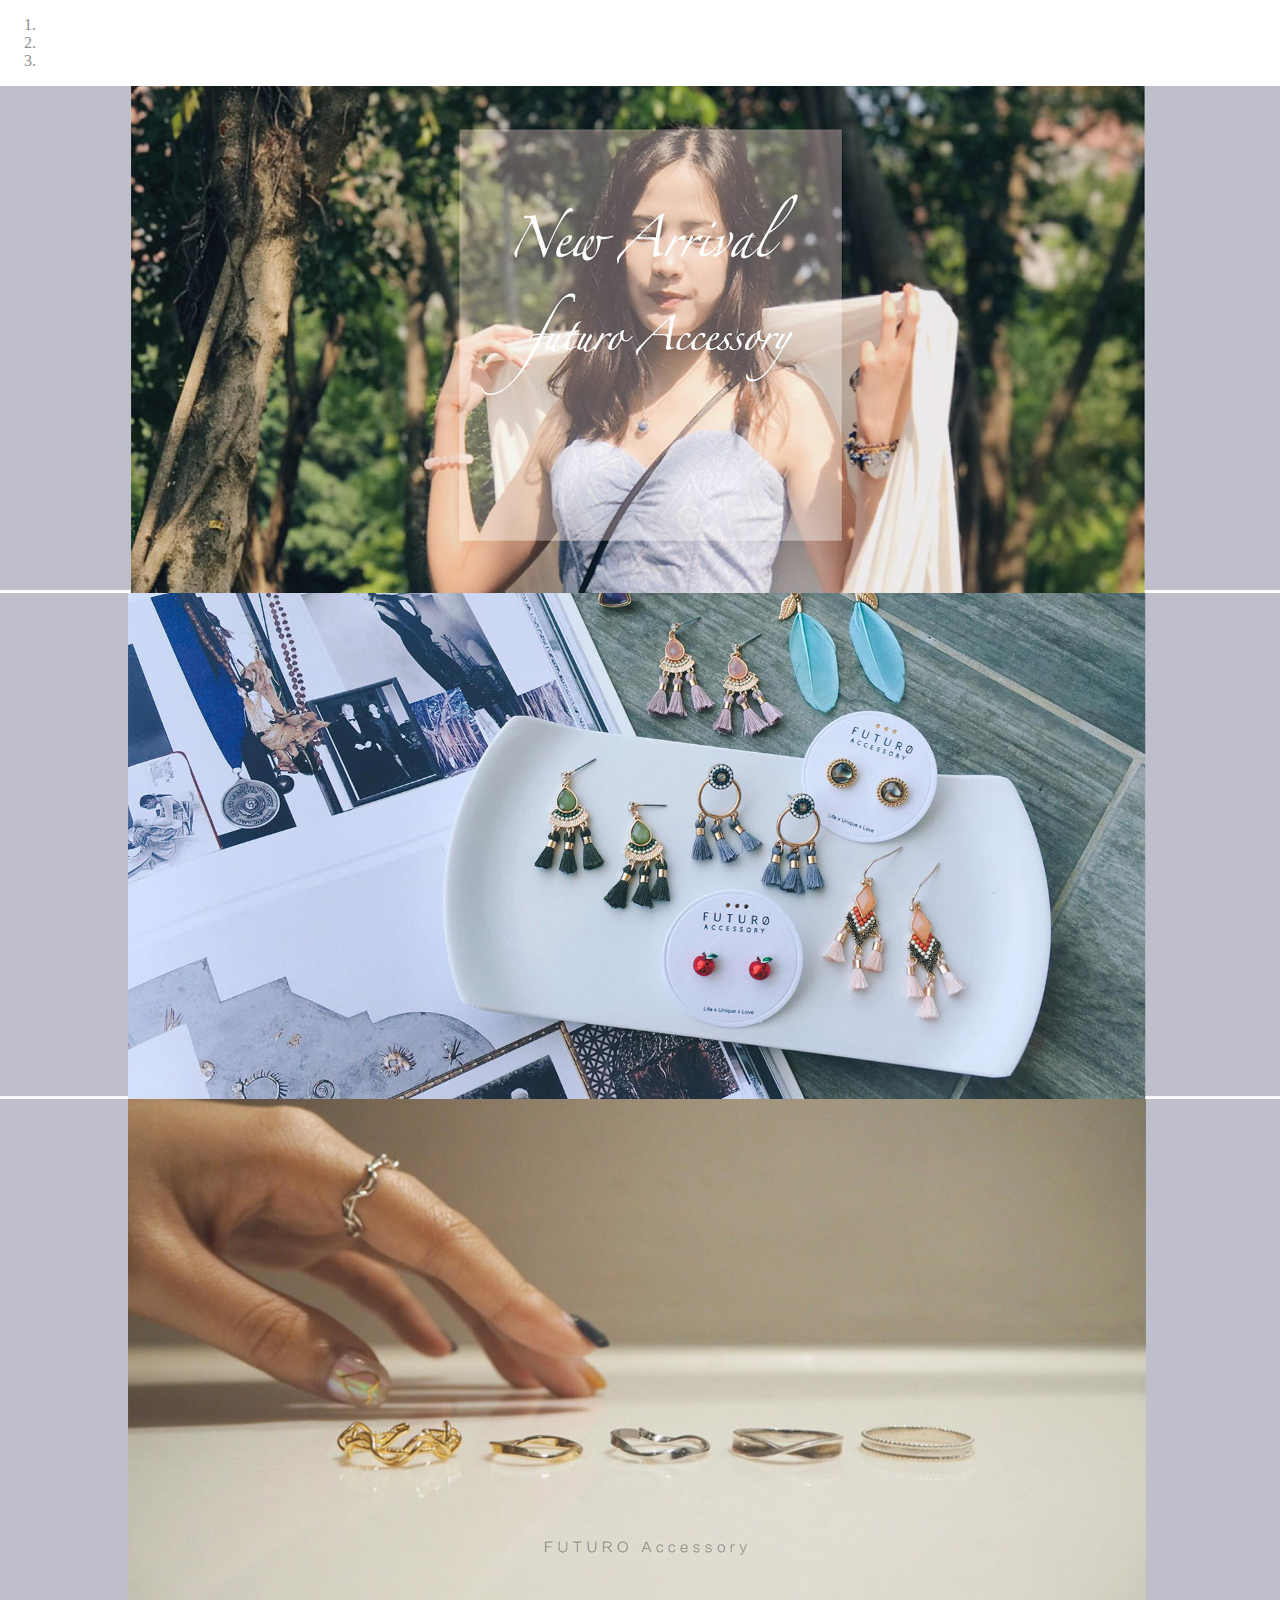
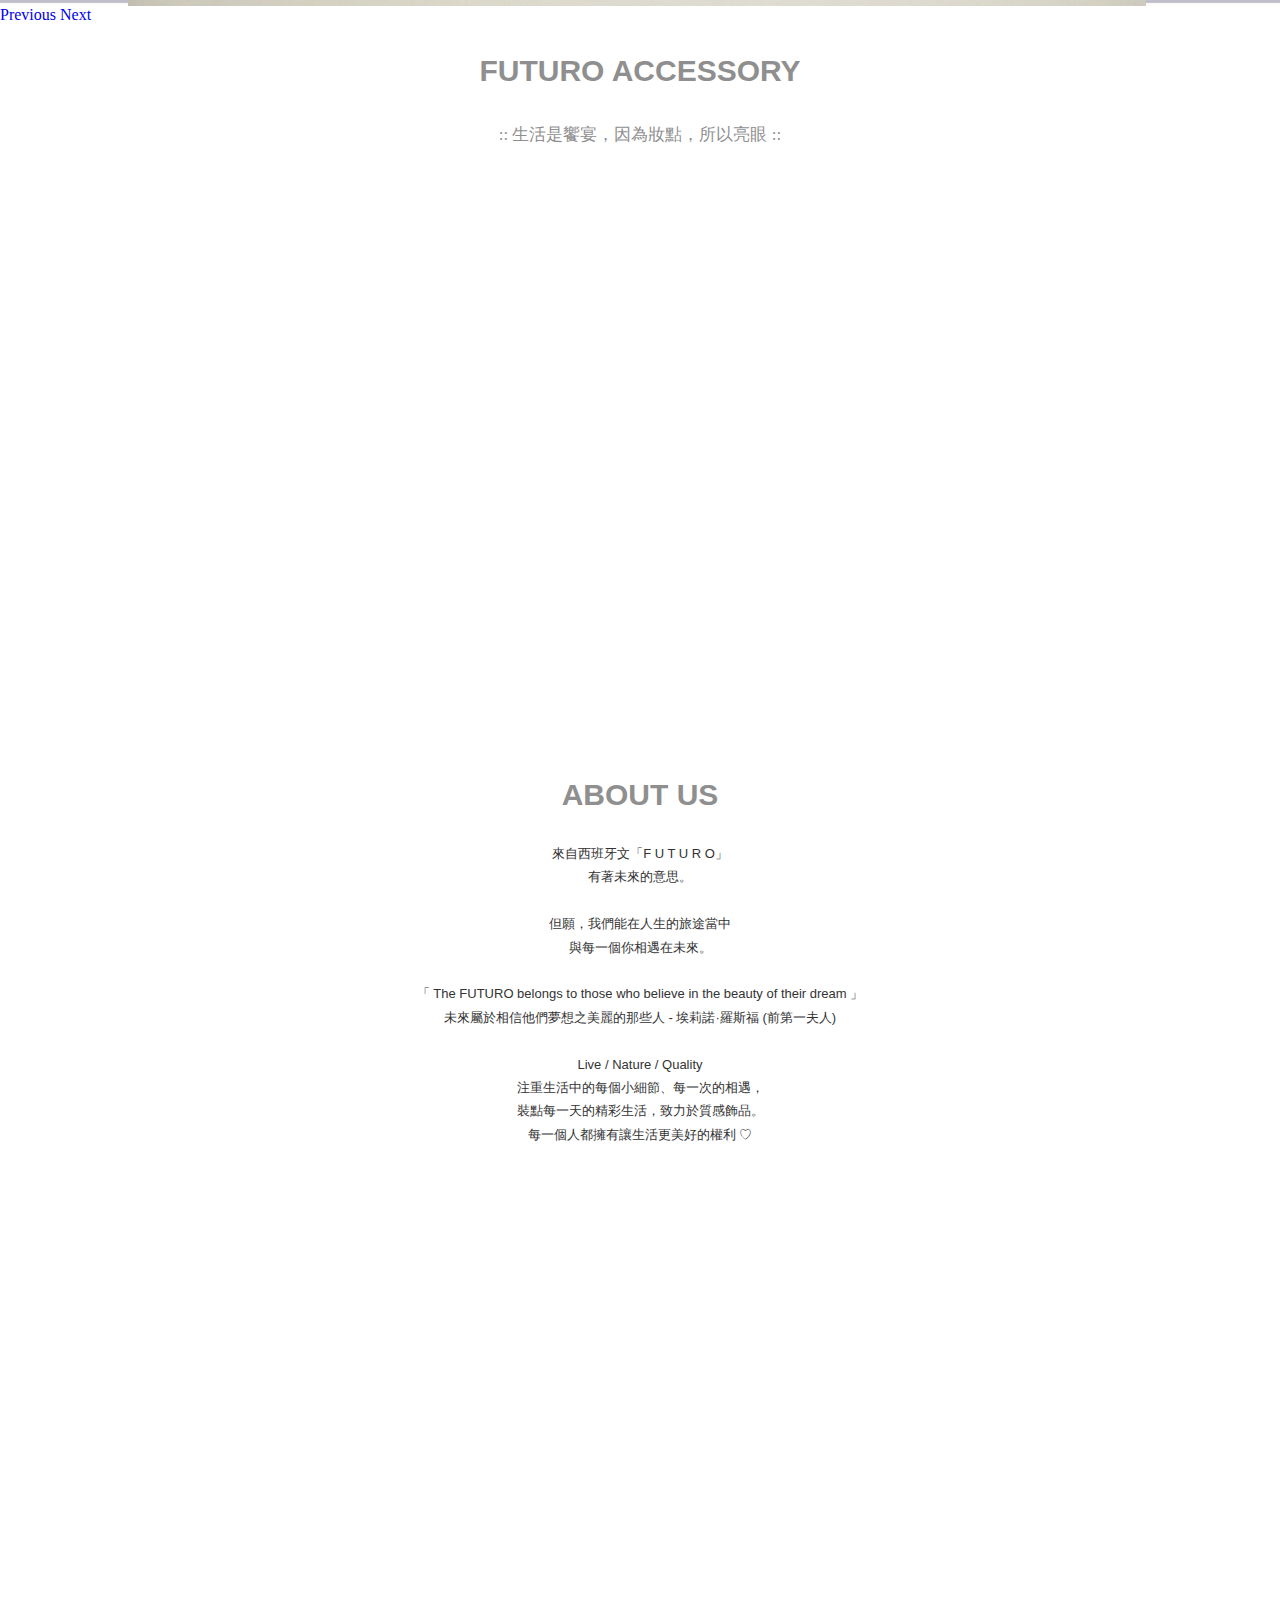
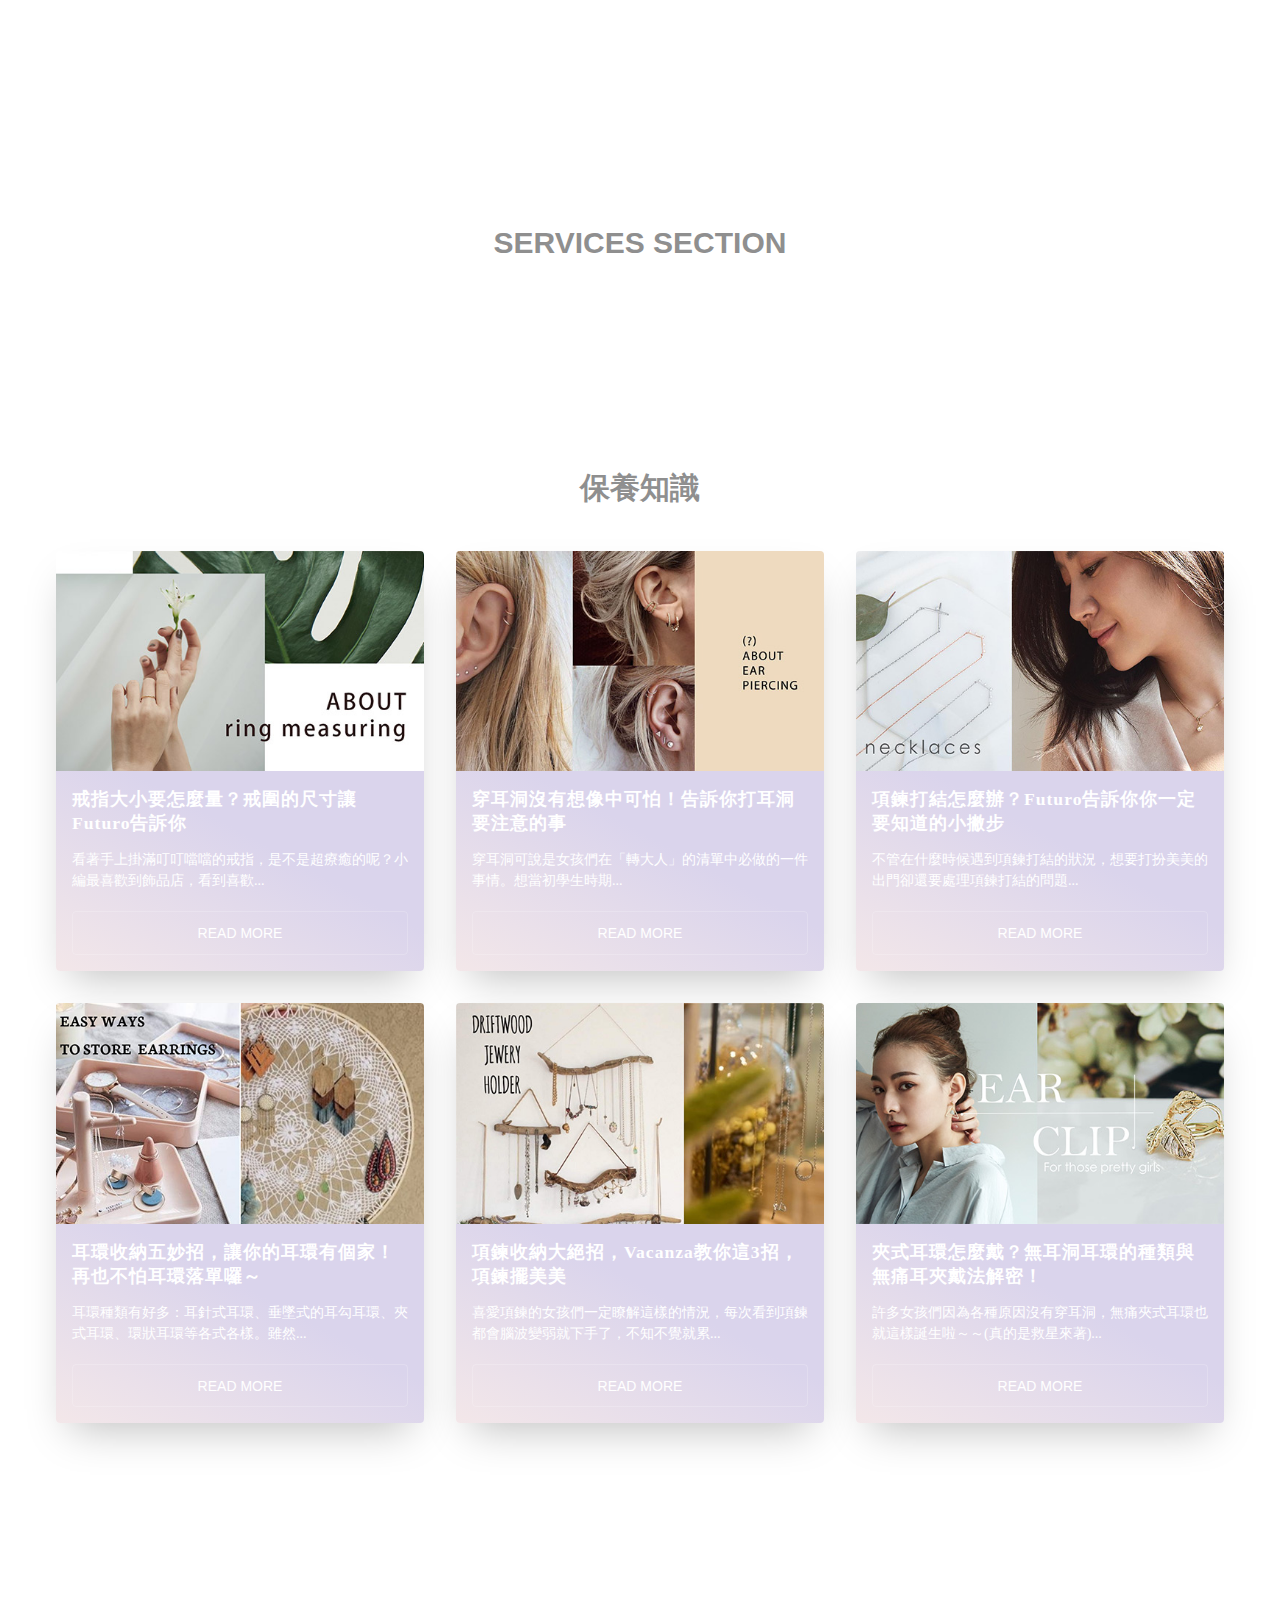
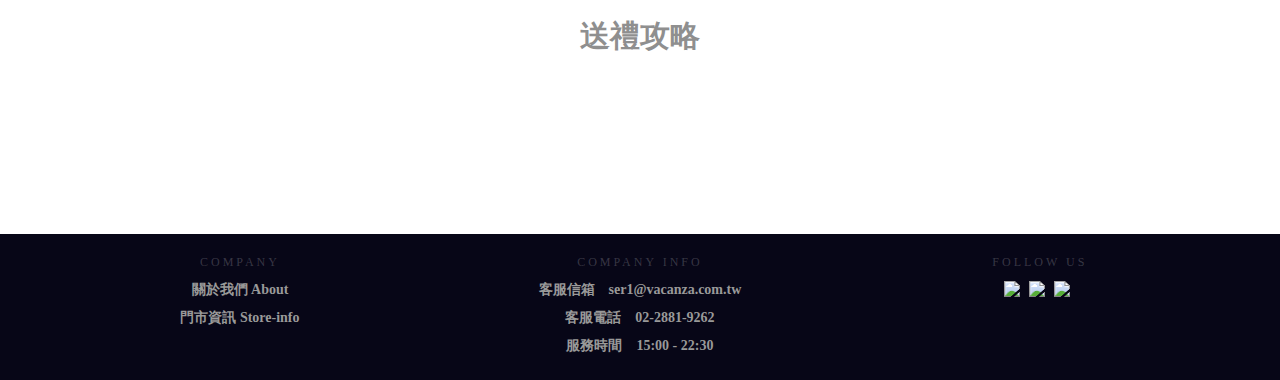
==== index.html @ 75d501ea "1024" ====
<!DOCTYPE html>
<html lang="en">

<head>
    <meta charset="UTF-8">
    <meta name="viewport" content="width=device-width, initial-scale=1.0">
    <meta http-equiv="X-UA-Compatible" content="ie=edge">
    <title>Futuro Accessory</title>
    <link rel="stylesheet" href="https://stackpath.bootstrapcdn.com/bootstrap/4.1.3/css/bootstrap.min.css" integrity="sha384-MCw98/SFnGE8fJT3GXwEOngsV7Zt27NXFoaoApmYm81iuXoPkFOJwJ8ERdknLPMO"
        crossorigin="anonymous">
    <link rel="stylesheet" href="https://unpkg.com/aos@next/dist/aos.css" />
    <link href="/css/lightbox.min.css" rel="stylesheet">

    <style>
        * {
            box-sizing: border-box;
            /*計算寬度時，包含padding*/
        }

        body {
            color: #8f8f8f;
            /* background: #f0f0f0; */
            font-family: "Oswald", serif;
            font-weight: 300;
            -webkit-font-smoothing: antialiased;
            padding: 0;
            margin: 0;
            height: 1000px;
        }

        a {
            text-decoration: none;
        }

        h1 {
            font-size: 30px;
            line-height: 1.8;
            text-transform: uppercase;
            font-family: "Oswald", sans-serif;
        }

        p {
            margin-bottom: 20px;
            font-size: 17px;
            line-height: 2;
        }

        .row {
            width: 100%;
            margin: 0 auto;
            position: relative;
            padding: 0 2%;
        }

        .content {
            max-width: 1140px;
            width: 100%;
            margin: 0 auto;
            padding: 50px 2% 50px;
        }

        .main_header .row .content {
            padding: 0;
        }

        .dark {
            background: #333;
        }

        .main_header {
            position: fixed;
            top: 0px;
            max-height: 70px;
            z-index: 999;
            width: 100%;
            padding-top: 17px;
            background: none;
            overflow: hidden;
            transition: all 0.3s;
            opacity: 0;
            top: -100px;
            padding-bottom: 6px;
            font-family: "Oswald", sans-serif;
        }

        @media only screen and (max-width: 766px) {
            .main_header {
                padding-top: 25px;
            }
        }

        .open-nav {
            max-height: 400px !important;
        }

        .open-nav .mobile-toggle {
            transform: rotate(-90deg);
        }

        .sticky {
            background-color: rgba(255, 255, 255, 0.93);
            opacity: 1;
            top: 0px;
            border-bottom: 1px solid silver;
        }

        .logo {
            width: 150px;
            font-size: 25px;
            color: #8f8f8f;
            text-transform: uppercase;
            float: left;
            display: block;
            margin-top: 0;
            line-height: 1;
            margin-bottom: 10px;
        }

        @media only screen and (max-width: 766px) {
            .logo {
                float: none;
            }
        }

        nav {
            float: right;
            width: 60%;
        }

        @media only screen and (max-width: 766px) {
            nav {
                width: 100%;
            }
        }

        nav ul {
            list-style: none;
            overflow: hidden;
            text-align: right;
            float: right;
        }

        @media only screen and (max-width: 766px) {
            nav ul {
                padding-top: 10px;
                margin-bottom: 22px;
                float: left;
                text-align: center;
                width: 100%;
            }
        }

        nav ul li {
            display: inline-block;
            margin-left: 35px;
            line-height: 1.5;
        }

        @media only screen and (max-width: 766px) {
            nav ul li {
                width: 100%;
                padding: 7px 0;
                margin: 0;
            }
        }

        nav ul a {
            color: #888888;
            text-transform: uppercase;
            font-size: 12px;
            border-top: 1px solid transparent;
            border-bottom: 1px solid transparent;
            transition: all 500ms linear;
        }

        nav ul a.active {
            border-top: 1px solid gray;
            border-bottom: 1px solid gray;
            transition: all 500ms 100ms linear;
        }

        .mobile-toggle {
            display: none;
            cursor: pointer;
            font-size: 20px;
            position: absolute;
            right: 22px;
            top: 0;
            width: 30px;
            transition: all 200ms ease-in;
        }

        @media only screen and (max-width: 766px) {
            .mobile-toggle {
                display: block;
            }
        }

        .mobile-toggle span {
            width: 30px;
            height: 4px;
            margin-bottom: 6px;
            border-radius: 1000px;
            background: #8f8f8f;
            display: block;
        }

        @keyframes scroll {
            0% {
                opacity: 1;
                transform: translateY(0);
            }

            100% {
                opacity: 0;
                transform: translateY(20px);
            }
        }

        .scrollup {
            color: rgba(0, 0, 0, 0.3);
            font-size: 40px;
            text-align: center;
            line-height: 40px;
            width: 40px;
            height: 40px;
            position: fixed;
            display: none;
            bottom: 50px;
            right: 100px;
        }


        .section {
            /* height: 100vh; */
            padding-top: 150px;
            text-align: center;
            /* background: #f0f0f0; */
        }

        .title {
            text-align: center;
        }

        .title.container {
            background-color: #f0f0f0;
        }

        /* section_about start */
        .section_parallax {
            padding-top: 30px;
            text-align: center;
        }

        .bg-parallax {
            height: 50vh;
            /* background-color: aqua; */
            background-image: url('./05-img/parallax_01.jpg');
            background-size: cover;
            background-position: center;
            background-attachment: fixed;
            position: relative;
        }

        .bg-parallax_2 {
            height: 50vh;
            /* background-color: aqua; */
            background-image: url('./05-img/parallax_02.jpg');
            background-size: cover;
            background-position: center;
            background-attachment: fixed;
            position: relative;
        }

        .box-a {
            position: absolute;
            top: 50%;
            left: 50%;
            color: white;
            transform: translate(-50%, -50%);
            letter-spacing: 3px;
        }

        .about_slogan {
            font-size: 10pt;
        }

        .parallax_text {
            padding-top: 50px;
            padding-bottom: 50px;
        }

        /* section_about end */

        /* section_contact start */
        img {
            height: auto;
            max-width: 100%;
            vertical-align: middle;
        }

        .btn {
            color: #ffffff;
            padding: 0.8rem;
            font-size: 14px;
            text-transform: uppercase;
            border-radius: 4px;
            font-weight: 400;
            display: block;
            width: 100%;
            cursor: pointer;
            border: 1px solid rgba(255, 255, 255, 0.2);
            background: transparent;
        }

        .btn:hover {
            background-color: rgba(255, 255, 255, 0.12);
        }

        .cards {
            display: flex;
            flex-wrap: wrap;
            list-style: none;
            margin: 0;
            padding: 0;
        }

        .cards_item {
            display: flex;
            padding: 1rem;
        }

        @media (min-width: 40rem) {
            .cards_item {
                width: 50%;
            }
        }

        @media (min-width: 56rem) {
            .cards_item {
                width: 33.3333%;
            }
        }

        .card {
            background-color: white;
            border-radius: 0.25rem;
            box-shadow: 0 20px 40px -14px rgba(0, 0, 0, 0.25);
            display: flex;
            flex-direction: column;
            overflow: hidden;
        }

        .card_content {
            padding: 1rem;
            background: linear-gradient(to bottom left, #dad4ec 40%, #f3e7e9 100%);
        }

        .card_title {
            color: #ffffff;
            font-size: 1.1rem;
            font-weight: 700;
            letter-spacing: 1px;
            text-transform: capitalize;
            margin: 0px;
            text-align: left;
        }

        .card_text {
            color: #ffffff;
            font-size: 0.875rem;
            line-height: 1.5;
            margin-bottom: 1.25rem;
            font-weight: 400;
            text-align: left;
        }

        .made_by {
            font-weight: 400;
            font-size: 13px;
            margin-top: 35px;
            text-align: center;
        }

        .made_by a {
            text-decoration: none;
            color: #5e95ff;
            font-weight: 700;
        }









        /* section_footer start */
        .footer {
            width: 100%;
            position: relative;
            height: auto;
            background-color: #070617;
        }

        .footer .col {
            width: 33.33%;
            height: auto;
            float: left;
            box-sizing: border-box;
            -webkit-box-sizing: border-box;
            -moz-box-sizing: border-box;
            padding: 0px 20px 20px 20px;
        }

        .footer .col h1 {
            margin: 0;
            padding: 0;
            font-family: inherit;
            font-size: 12px;
            line-height: 17px;
            padding: 20px 0px 5px 0px;
            color: rgba(255, 255, 255, 0.2);
            font-weight: normal;
            text-transform: uppercase;
            letter-spacing: 0.250em;
        }

        .footer .col ul {
            list-style-type: none;
            margin: 0;
            padding: 0;
        }

        .footer .col ul li {
            color: #999999;
            font-size: 14px;
            font-family: '微軟正黑體';
            font-weight: bold;
            padding: 5px 0px 5px 0px;
            cursor: pointer;
            transition: .2s;
            -webkit-transition: .2s;
            -moz-transition: .2s;
        }

        .social ul li {
            display: inline-block;
            padding-right: 5px !important;
        }

        .footer .col ul li:hover {
            color: #ffffff;
            transition: .1s;
            -webkit-transition: .1s;
            -moz-transition: .1s;
        }

        .clearfix {
            clear: both;
        }

        @media only screen and (min-width: 1280px) {
            .container {
                width: 1200px;
                margin: 0 auto;
            }
        }

        @media only screen and (max-width: 1139px) {
            .container .social {
                width: 100%;
                display: block;
            }

            .social h1 {
                margin: 0px;
            }
        }

        @media only screen and (max-width: 950px) {
            .footer .col h1 {
                font-size: 14px;
            }

            .footer .col ul li {
                font-size: 13px;
            }
        }

        @media only screen and (max-width: 500px) {
            .footer .col {
                width: 100%;
            }

            .footer .col h1 {
                font-size: 14px;
            }

            .footer .col ul li {
                font-size: 13px;
            }
        }

        /* section_footer end */
    </style>
</head>

<body>
    <header class="main_header">
        <div class="row">
            <div class="content">
                <a class="logo" href="#">Uni House</a>

                <div class="mobile-toggle">
                    <span></span>
                    <span></span>
                    <span></span>
                </div>

                <nav>
                    <ul>
                        <li><a class="page-scroll" href="#sec01">品牌概念</a></li>
                        <li><a class="page-scroll" href="#sec02">產品櫥窗</a></li>
                        <li><a class="page-scroll" href="#sec03">保養知識</a></li>
                        <li><a class="page-scroll" href="#sec04">送禮攻略</a></li>
                    </ul>
                </nav>
            </div>
        </div> <!-- END row -->
    </header>


    <div id="section_banner" class="intro-section">
        <div id="carouselExampleIndicators" class="carousel slide" data-ride="carousel">
            <ol class="carousel-indicators">
                <li data-target="#carouselExampleIndicators" data-slide-to="0" class="active"></li>
                <li data-target="#carouselExampleIndicators" data-slide-to="1"></li>
                <li data-target="#carouselExampleIndicators" data-slide-to="2"></li>
            </ol>
            <div class="carousel-inner">
                <div class="carousel-item active">
                    <img class="d-block w-100" src="./05-img/banner_01.jpg" alt="First slide">
                </div>
                <div class="carousel-item">
                    <img class="d-block w-100" src="./05-img/banner_02.jpg" alt="Second slide">
                </div>
                <div class="carousel-item">
                    <img class="d-block w-100" src="./05-img/banner_03.jpg" alt="Third slide">
                </div>
            </div>
            <a class="carousel-control-prev" href="#carouselExampleIndicators" role="button" data-slide="prev">
                <span class="carousel-control-prev-icon" aria-hidden="true"></span>
                <span class="sr-only">Previous</span>
            </a>
            <a class="carousel-control-next" href="#carouselExampleIndicators" role="button" data-slide="next">
                <span class="carousel-control-next-icon" aria-hidden="true"></span>
                <span class="sr-only">Next</span>
            </a>
        </div>
        <div class="title">
            <div class="container">
                <div class="row">
                    <div class="col-lg-12">
                        <h1>Futuro Accessory</h1>
                        <p>:: 生活是饗宴，因為妝點，所以亮眼 :: </p>
                        <a class="btn btn-default page-scroll" href="#sec01">前往品牌概念</a>
                    </div>
                </div>
            </div>
        </div>
    </div>

    <!-- About Section -->
    <div class="section_parallax">
        <div class="bg-parallax">
            <div id="sec01" class="about-section">
                <div class="container">
                    <div class="box-a">
                        <h1>Beauty!</h1>
                        <span class="about_slogan">致力於打扮精心的特色單品與飾件，就飾要你閃亮面對生活中的每一天。</span>
                    </div>
                </div>
            </div>
        </div>
        <div id="parallax_text" class="parallax_text">
            <h1>About Us</h1>
            <p style="margin: 0px; padding: 0px; border: 0px; outline: 0px; font-size: 13px; vertical-align: baseline;
            background-color: transparent; color: #333333; font-family: Lato, 'Open Sans' , Helvetica, Arial,
            'LiHei Pro' , 微軟正黑體, 'Microsoft JhengHei' , 'Microsoft YaHei' , sans-serif; line-height:
            23.399999618530273px; text-align: center;">來自西班牙文「F
                U T U R O」</p>
            <p style="margin: 0px; padding: 0px; border: 0px; outline: 0px; font-size: 13px; vertical-align: baseline;
                background-color: transparent; color: #333333; font-family: Lato, 'Open Sans' , Helvetica, Arial,
                'LiHei Pro' , 微軟正黑體, 'Microsoft JhengHei' , 'Microsoft YaHei' , sans-serif; line-height:
                23.399999618530273px; text-align: center;">有著未來的意思。</p>
            <p style="margin: 0px; padding: 0px; border: 0px; outline: 0px; font-size: 13px; vertical-align: baseline;
            background-color: transparent; color: #333333; font-family: Lato, 'Open Sans' , Helvetica, Arial,
            'LiHei Pro' , 微軟正黑體, 'Microsoft JhengHei' , 'Microsoft YaHei' , sans-serif; line-height:
            23.399999618530273px; text-align: center;">&nbsp;</p>
            <p style="margin: 0px; padding: 0px; border: 0px; outline: 0px; font-size: 13px; vertical-align: baseline;
            background-color: transparent; color: #333333; font-family: Lato, 'Open Sans' , Helvetica, Arial,
            'LiHei Pro' , 微軟正黑體, 'Microsoft JhengHei' , 'Microsoft YaHei' , sans-serif; line-height:
            23.399999618530273px; text-align: center;">但願，我們能在人生的旅途當中</p>
            <p style="margin: 0px; padding: 0px; border: 0px; outline: 0px; font-size: 13px; vertical-align: baseline;
            background-color: transparent; color: #333333; font-family: Lato, 'Open Sans' , Helvetica, Arial,
            'LiHei Pro' , 微軟正黑體, 'Microsoft JhengHei' , 'Microsoft YaHei' , sans-serif; line-height:
            23.399999618530273px; text-align: center;">與每一個你相遇在未來。</p>
            <p style="margin: 0px; padding: 0px; border: 0px; outline: 0px; font-size: 13px; vertical-align: baseline;
            background-color: transparent; color: #333333; font-family: Lato, 'Open Sans' , Helvetica, Arial,
            'LiHei Pro' , 微軟正黑體, 'Microsoft JhengHei' , 'Microsoft YaHei' , sans-serif; line-height:
            23.399999618530273px; text-align: center;">&nbsp;</p>
            <p style="margin: 0px; padding: 0px; border: 0px; outline: 0px; font-size: 13px; vertical-align: baseline;
            background-color: transparent; color: #333333; font-family: Lato, 'Open Sans' , Helvetica, Arial,
            'LiHei Pro' , 微軟正黑體, 'Microsoft JhengHei' , 'Microsoft YaHei' , sans-serif; line-height:
            23.399999618530273px; text-align: center;">「
                The FUTURO belongs to those who believe in the beauty of their dream 」</p>
            <p style="margin: 0px; padding: 0px; border: 0px; outline: 0px; font-size: 13px; vertical-align: baseline;
            background-color: transparent; color: #333333; font-family: Lato, 'Open Sans' , Helvetica, Arial,
            'LiHei Pro' , 微軟正黑體, 'Microsoft JhengHei' , 'Microsoft YaHei' , sans-serif; line-height:
            23.399999618530273px; text-align: center;">未來屬於相信他們夢想之美麗的那些人
                - 埃莉諾·羅斯福 (前第一夫人)</p>
            <p style="margin: 0px; padding: 0px; border: 0px; outline: 0px; font-size: 13px; vertical-align: baseline;
            background-color: transparent; color: #333333; font-family: Lato, 'Open Sans' , Helvetica, Arial,
            'LiHei Pro' , 微軟正黑體, 'Microsoft JhengHei' , 'Microsoft YaHei' , sans-serif; line-height:
            23.399999618530273px; text-align: center;">&nbsp;</p>
            <p style="margin: 0px; padding: 0px; border: 0px; outline: 0px; font-size: 13px; vertical-align: baseline;
            background-color: transparent; color: #333333; font-family: Lato, 'Open Sans' , Helvetica, Arial,
            'LiHei Pro' , 微軟正黑體, 'Microsoft JhengHei' , 'Microsoft YaHei' , sans-serif; line-height:
            23.399999618530273px; text-align: center;">Live
                / Nature / Quality</p>
            <p style="margin: 0px; padding: 0px; border: 0px; outline: 0px; font-size: 13px; vertical-align: baseline;
                background-color: transparent; color: #333333; font-family: Lato, 'Open Sans' , Helvetica, Arial,
                'LiHei Pro' , 微軟正黑體, 'Microsoft JhengHei' , 'Microsoft YaHei' , sans-serif; line-height:
                23.399999618530273px; text-align: center;">注重生活中的每個小細節、每一次的相遇，</p>
            <p style="margin: 0px; padding: 0px; border: 0px; outline: 0px; font-size: 13px; vertical-align: baseline;
                    background-color: transparent; color: #333333; font-family: Lato, 'Open Sans' , Helvetica, Arial,
                    'LiHei Pro' , 微軟正黑體, 'Microsoft JhengHei' , 'Microsoft YaHei' , sans-serif; line-height:
                    23.399999618530273px; text-align: center;">裝點每一天的精彩生活，致力於質感飾品。</p>
            <p style="margin: 0px; padding: 0px; border: 0px; outline: 0px; font-size: 13px; vertical-align: baseline;
                        background-color: transparent; color: #333333; font-family: Lato, 'Open Sans' , Helvetica, Arial,
                        'LiHei Pro' , 微軟正黑體, 'Microsoft JhengHei' , 'Microsoft YaHei' , sans-serif; line-height:
                        23.399999618530273px; text-align: center;">每一個人都擁有讓生活更美好的權利
                ♡</p>
        </div>
        <div class="bg-parallax_2">
            <div id="sec01" class="about-section">
                <div class="container">
                    <div class="box-a">
                        <h1>Be Yourself!</h1>
                        <span class="about_slogan">堅持簡約的外表，展現更美的自己。</span>
                    </div>
                </div>
            </div>
        </div>
    </div>
    <!-- Services Section -->
    <div class="section">
        <div id="sec02" class="services-section">
            <div class="container">
                <div class="row">
                    <div class="col-lg-12">
                        <h1>Services Section</h1>
                    </div>
                </div>
            </div>
        </div>
    </div>

    <!-- Contact Section -->
    <div class="section">
        <div id="sec03" class="contact-section">
            <div class="container">
                <h1>保養知識</h1>
            </div>
            <div class="album py-5 bg-light">
                <div class="container">
                    <ul class="cards">
                        <li class="cards_item">
                            <div class="card">
                                <div class="card_image"><img src="./05-img/戒指封面1.jpg"></div>
                                <div class="card_content">
                                    <h2 class="card_title">戒指大小要怎麼量？戒圍的尺寸讓Futuro告訴你</h2>
                                    <p class="card_text">看著手上掛滿叮叮噹噹的戒指，是不是超療癒的呢？小編最喜歡到飾品店，看到喜歡...</p>
                                    <button class="btn card_btn">Read More</button>
                                </div>
                            </div>
                        </li>
                        <li class="cards_item">
                            <div class="card">
                                <div class="card_image"><img src="./05-img/110封面1.jpg"></div>
                                <div class="card_content">
                                    <h2 class="card_title">穿耳洞沒有想像中可怕！告訴你打耳洞要注意的事</h2>
                                    <p class="card_text">穿耳洞可說是女孩們在「轉大人」的清單中必做的一件事情。想當初學生時期...</p>
                                    <button class="btn card_btn">Read More</button>
                                </div>
                            </div>
                        </li>
                        <li class="cards_item">
                            <div class="card">
                                <div class="card_image"><img src="./05-img/content_pic_128.jpg"></div>
                                <div class="card_content">
                                    <h2 class="card_title">項鍊打結怎麼辦？Futuro告訴你你一定要知道的小撇步</h2>
                                    <p class="card_text">不管在什麼時候遇到項鍊打結的狀況，想要打扮美美的出門卻還要處理項鍊打結的問題...</p>
                                    <button class="btn card_btn">Read More</button>
                                </div>
                            </div>
                        </li>
                        <li class="cards_item">
                            <div class="card">
                                <div class="card_image"><img src="./05-img/content_pic_129.jpg"></div>
                                <div class="card_content">
                                    <h2 class="card_title">耳環收納五妙招，讓你的耳環有個家！再也不怕耳環落單囉～</h2>
                                    <p class="card_text">耳環種類有好多：耳針式耳環、垂墜式的耳勾耳環、夾式耳環、環狀耳環等各式各樣。雖然...</p>
                                    <button class="btn card_btn">Read More</button>
                                </div>
                            </div>
                        </li>
                        <li class="cards_item">
                            <div class="card">
                                <div class="card_image"><img src="./05-img/content_pic_130.jpg"></div>
                                <div class="card_content">
                                    <h2 class="card_title">項鍊收納大絕招，Vacanza教你這3招，項鍊擺美美</h2>
                                    <p class="card_text">喜愛項鍊的女孩們一定瞭解這樣的情況，每次看到項鍊都會腦波變弱就下手了，不知不覺就累...</p>
                                    <button class="btn card_btn">Read More</button>
                                </div>
                            </div>
                        </li>
                        <li class="cards_item">
                            <div class="card">
                                <div class="card_image"><img src="./05-img/content_pic_131.jpg"></div>
                                <div class="card_content">
                                    <h2 class="card_title">夾式耳環怎麼戴？無耳洞耳環的種類與無痛耳夾戴法解密！</h2>
                                    <p class="card_text">許多女孩們因為各種原因沒有穿耳洞，無痛夾式耳環也就這樣誕生啦～～(真的是救星來著)...</p>
                                    <button class="btn card_btn">Read More</button>
                                </div>
                            </div>
                        </li>
                    </ul>
                </div>
            </div>
        </div>
    </div>

    <div class="section">
        <div id="sec04" class="contact-section">
            <div class="container">
                <div class="row">
                    <div class="col">
                        <h1>送禮攻略</h1>

                    </div>
                </div>
            </div>
        </div>
    </div>
    </div>

    <!-- Footer Section -->
    <div class="section">
        <div id="sec05" class="footer">
            <div class="container">
                <div class="col">
                    <h1>Company</h1>
                    <ul>
                        <li>關於我們 About</li>
                        <li>門市資訊 Store-info</li>
                    </ul>
                </div>
                <div class="col">
                    <h1>COMPANY INFO</h1>
                    <ul>
                        <li>客服信箱　ser1@vacanza.com.tw</li>
                        <li>客服電話　02-2881-9262</li>
                        <li>服務時間　15:00 - 22:30</li>
                    </ul>
                </div>
                <div class="col social">
                    <h1>Follow Us</h1>
                    <ul>
                        <li><img src="https://svgshare.com/i/5fq.svg" width="32" style="width: 32px;"></li>
                        <li><img src="https://svgshare.com/i/5eA.svg" width="32" style="width: 32px;"></li>
                        <li><img src="https://svgshare.com/i/5f_.svg" width="32" style="width: 32px;"></li>
                    </ul>
                </div>
                <div class="clearfix"></div>
            </div>
        </div>
    </div>


</body>

<!-- <div class="section_banner">
        <div class="banner">
            <div id="carouselExampleIndicators" class="carousel slide" data-ride="carousel">
                <ol class="carousel-indicators">
                    <li data-target="#carouselExampleIndicators" data-slide-to="0" class="active"></li>
                    <li data-target="#carouselExampleIndicators" data-slide-to="1"></li>
                    <li data-target="#carouselExampleIndicators" data-slide-to="2"></li>
                </ol>
                <div class="carousel-inner">
                    <div class="carousel-item active">
                        <img class="d-block w-100" src="./05-img/architecture-buildings-business-374870.jpg" alt="First slide">
                    </div>
                    <div class="carousel-item">
                        <img class="d-block w-100" src="./05-img/beautiful-flowers-blue-flowers-bright-1115090.jpg" alt="Second slide">
                    </div>
                    <div class="carousel-item">
                        <img class="d-block w-100" src="./05-img/bottle-bowl-breakfast-704971.jpg" alt="Third slide">
                    </div>
                </div>
                <a class="carousel-control-prev" href="#carouselExampleIndicators" role="button" data-slide="prev">
                    <span class="carousel-control-prev-icon" aria-hidden="true"></span>
                    <span class="sr-only">Previous</span>
                </a>
                <a class="carousel-control-next" href="#carouselExampleIndicators" role="button" data-slide="next">
                    <span class="carousel-control-next-icon" aria-hidden="true"></span>
                    <span class="sr-only">Next</span>
                </a>
            </div>
        </div>
    </div> -->




<script src="https://code.jquery.com/jquery-3.3.1.slim.min.js" integrity="sha384-q8i/X+965DzO0rT7abK41JStQIAqVgRVzpbzo5smXKp4YfRvH+8abtTE1Pi6jizo"
    crossorigin="anonymous"></script>
<script src="https://cdnjs.cloudflare.com/ajax/libs/popper.js/1.14.3/umd/popper.min.js" integrity="sha384-ZMP7rVo3mIykV+2+9J3UJ46jBk0WLaUAdn689aCwoqbBJiSnjAK/l8WvCWPIPm49"
    crossorigin="anonymous"></script>
<script src="https://stackpath.bootstrapcdn.com/bootstrap/4.1.1/js/bootstrap.min.js" integrity="sha384-smHYKdLADwkXOn1EmN1qk/HfnUcbVRZyYmZ4qpPea6sjB/pTJ0euyQp0Mk8ck+5T"
    crossorigin="anonymous"></script>
<script src="/js/lightbox-plus-jquery.min.js"></script>
<script>
    $(window).scroll(function () {

        if ($(window).scrollTop() > 100) {
            $('.main_header').addClass('sticky');
        } else {
            $('.main_header').removeClass('sticky');
        }
    });

    // Mobile Navigation
    $('.mobile-toggle').click(function () {
        if ($('.main_header').hasClass('open-nav')) {
            $('.main_header').removeClass('open-nav');
        } else {
            $('.main_header').addClass('open-nav');
        }
    });

    $('.main_header li a').click(function () {
        if ($('.main_header').hasClass('open-nav')) {
            $('.navigation').removeClass('open-nav');
            $('.main_header').removeClass('open-nav');
        }
    });



    const menuBtns = document.querySelectorAll(".main_header .page-scroll");
    const menus = document.querySelectorAll(".section");

    document.querySelectorAll('a[href^="#"]').forEach(anchor => {
        anchor.addEventListener('click', function (e) {
            e.preventDefault();

            document.querySelector(this.getAttribute('href')).scrollIntoView({
                behavior: 'smooth'
            });
        });
    });






</script>
</body>

</html>
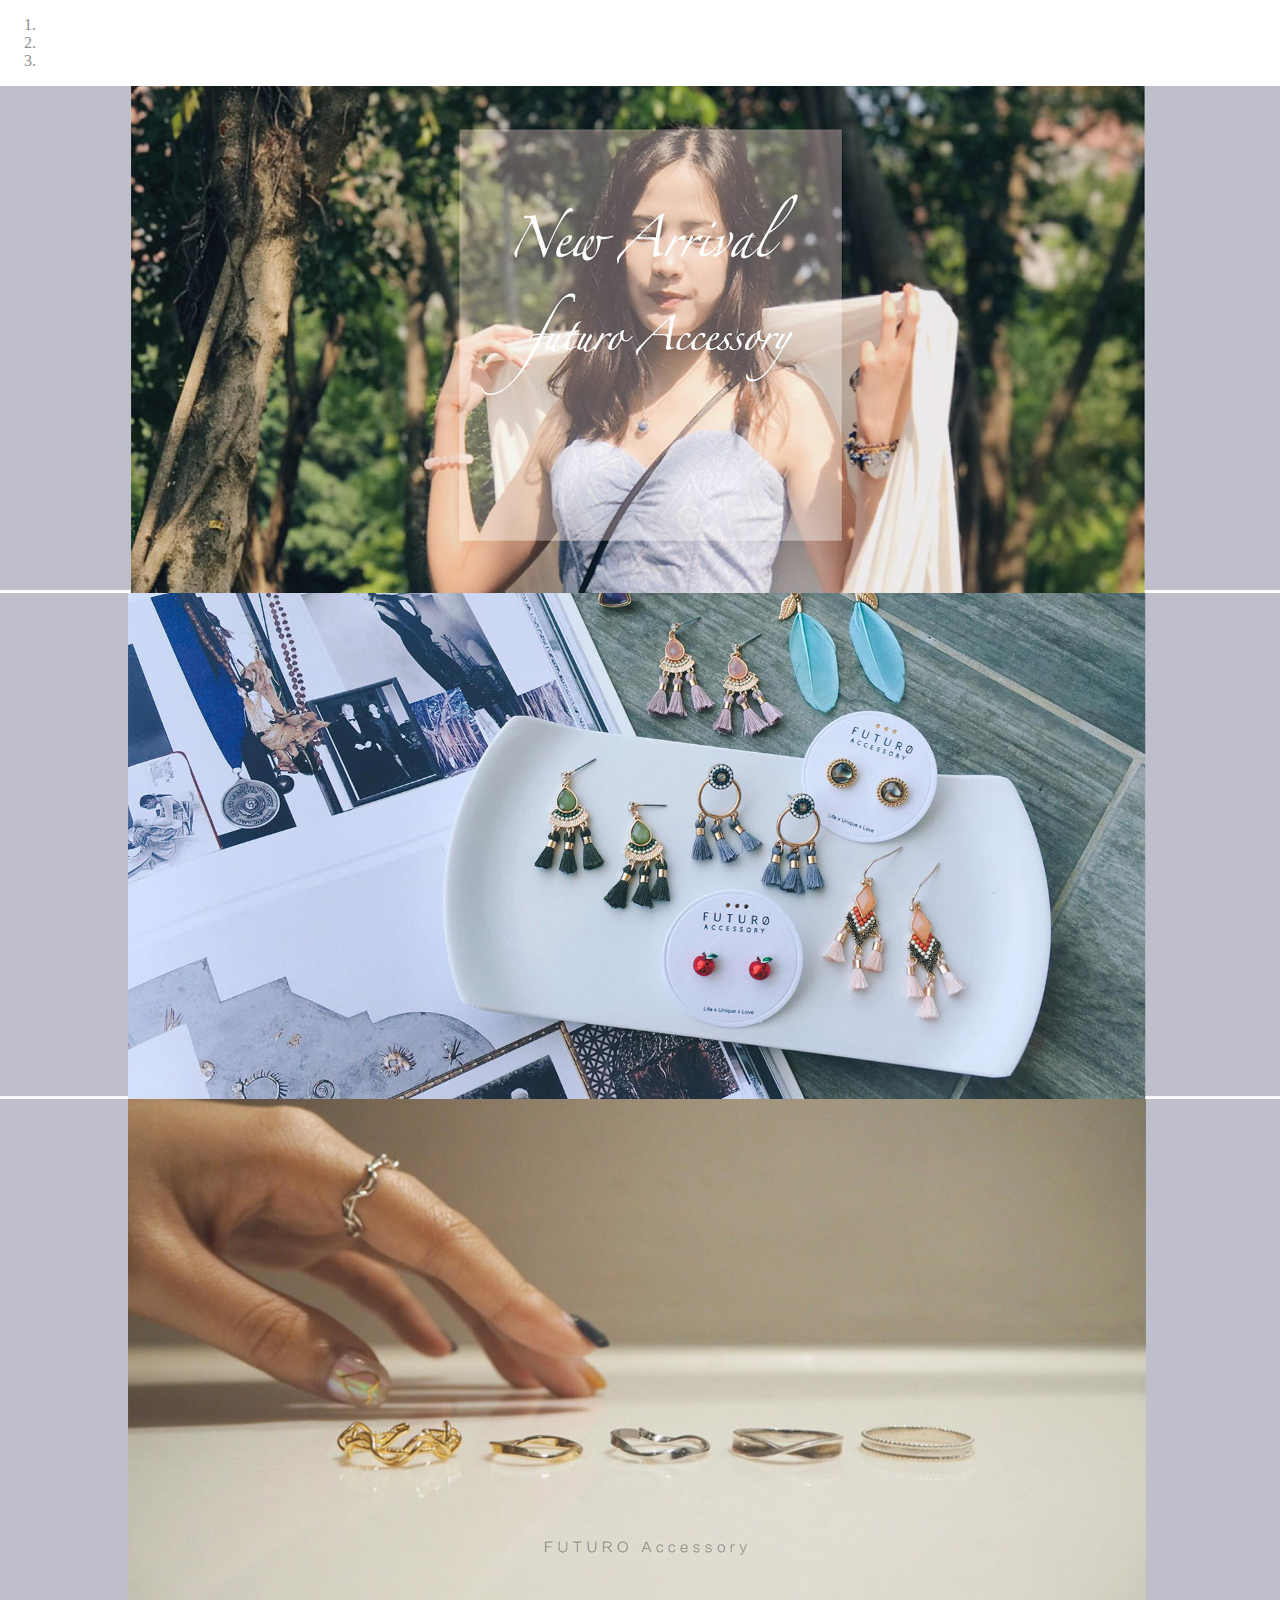
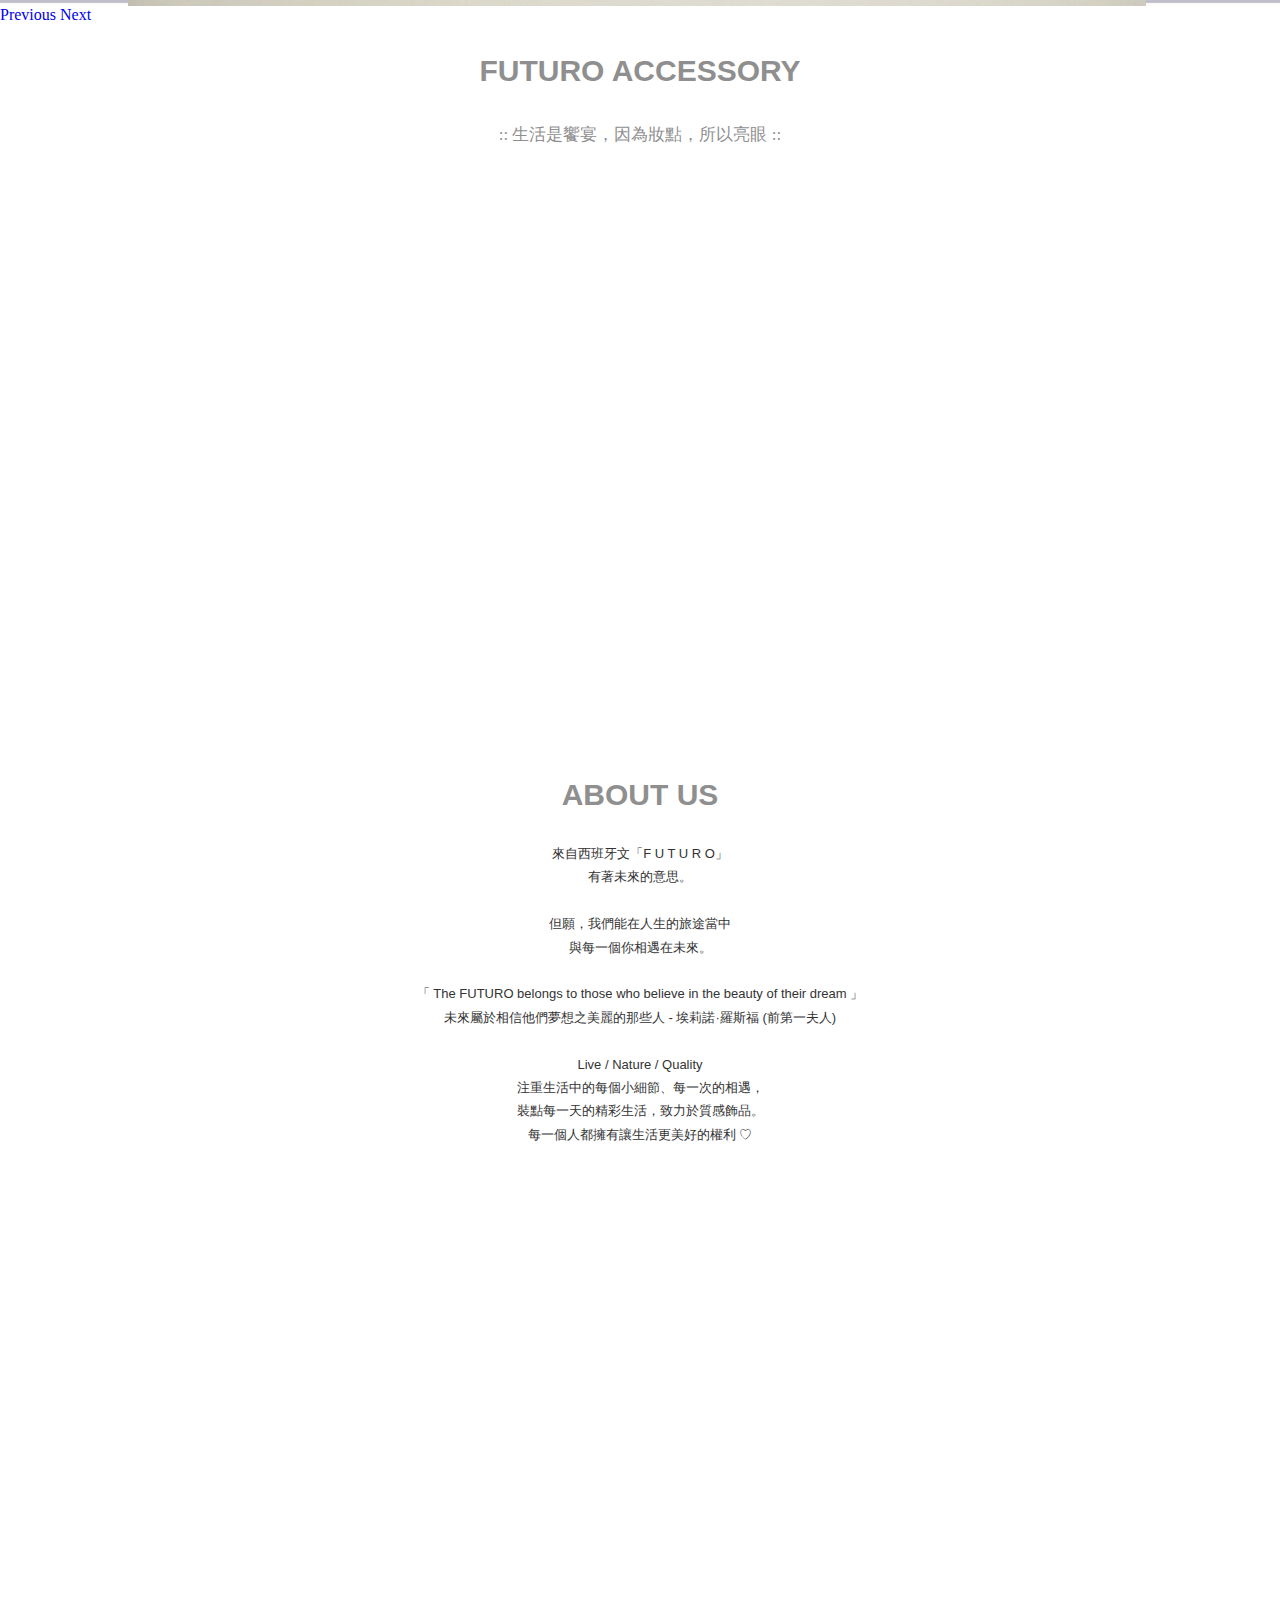
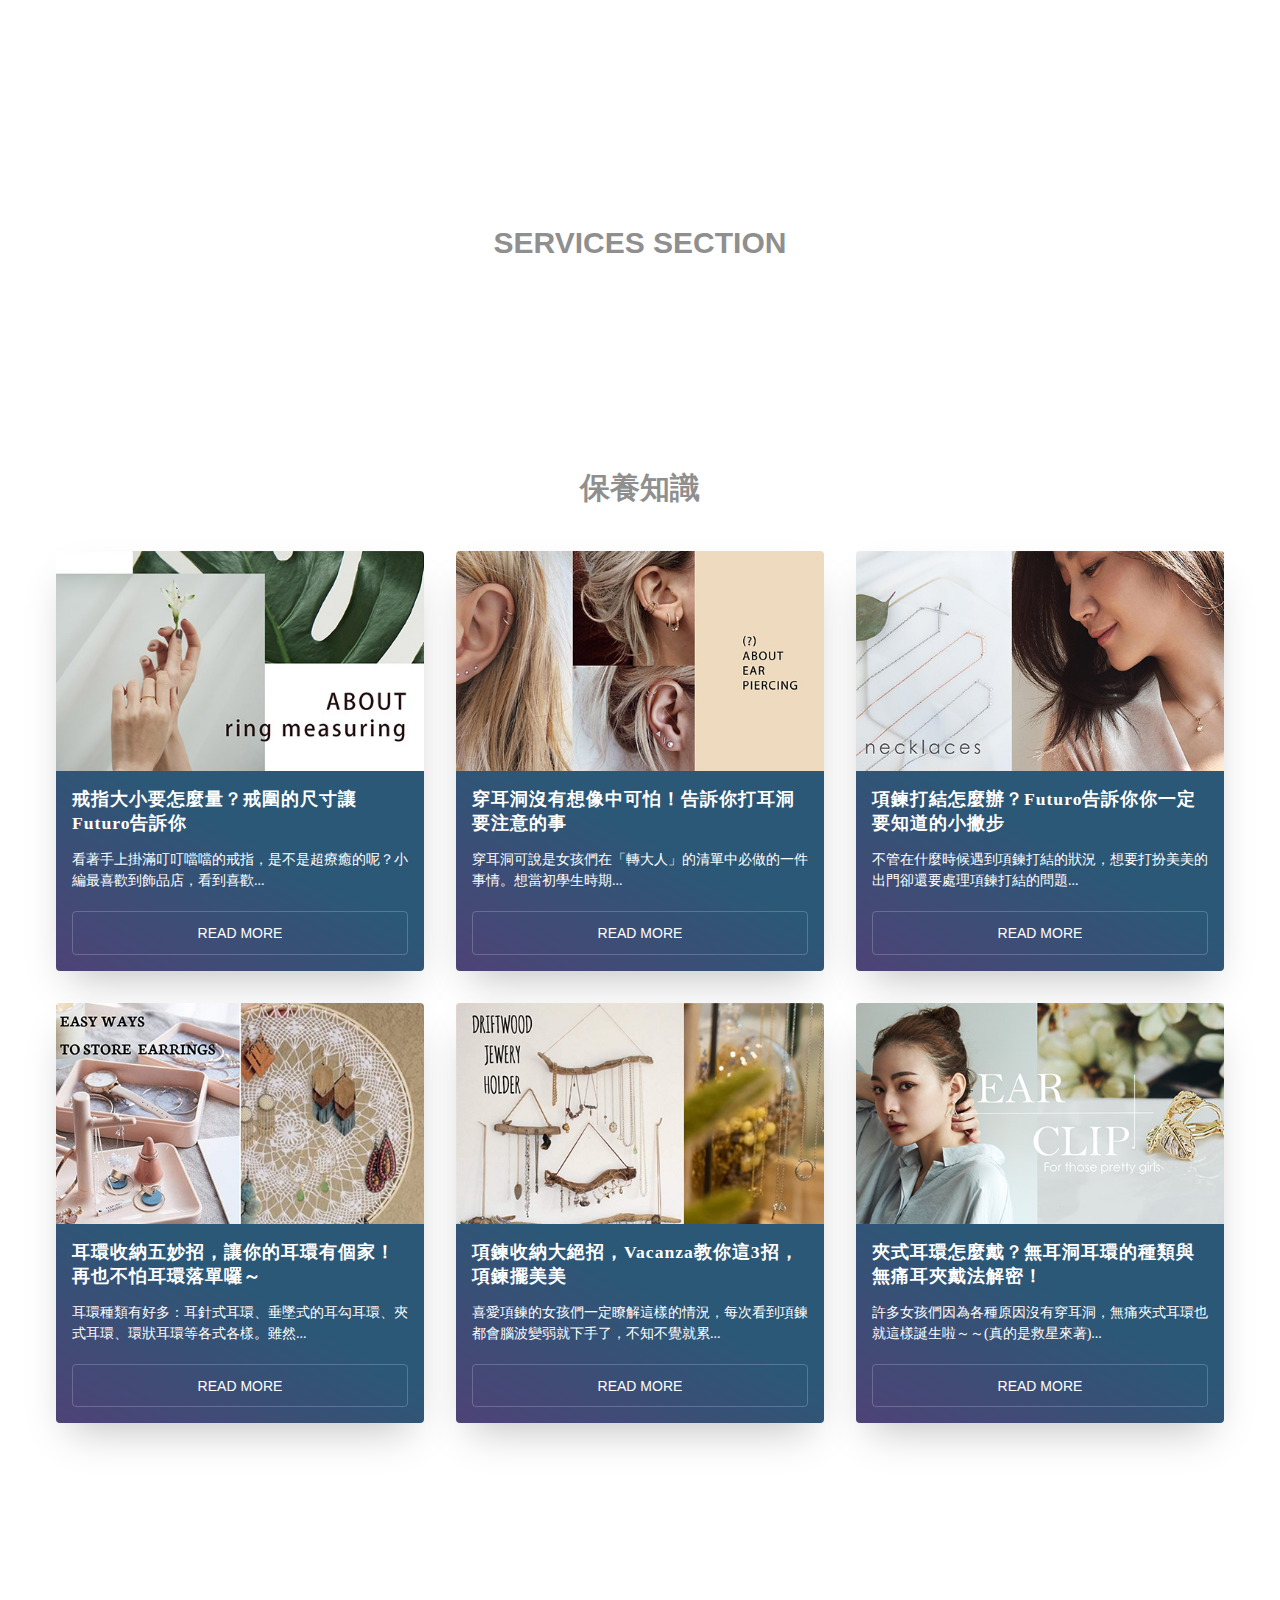
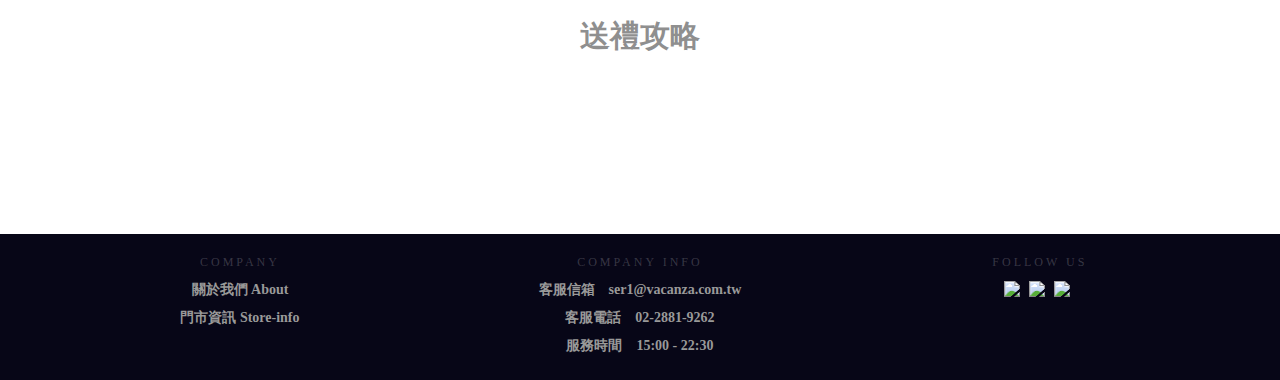
==== commit 8623a0d2: "change card color" ====
--- a/index.html
+++ b/index.html
@@ -353,7 +353,7 @@
 
         .card_content {
             padding: 1rem;
-            background: linear-gradient(to bottom left, #dad4ec 40%, #f3e7e9 100%);
+            background: linear-gradient(to bottom left, #2b5876 40%, #4e4376 100%);
         }
 
         .card_title {
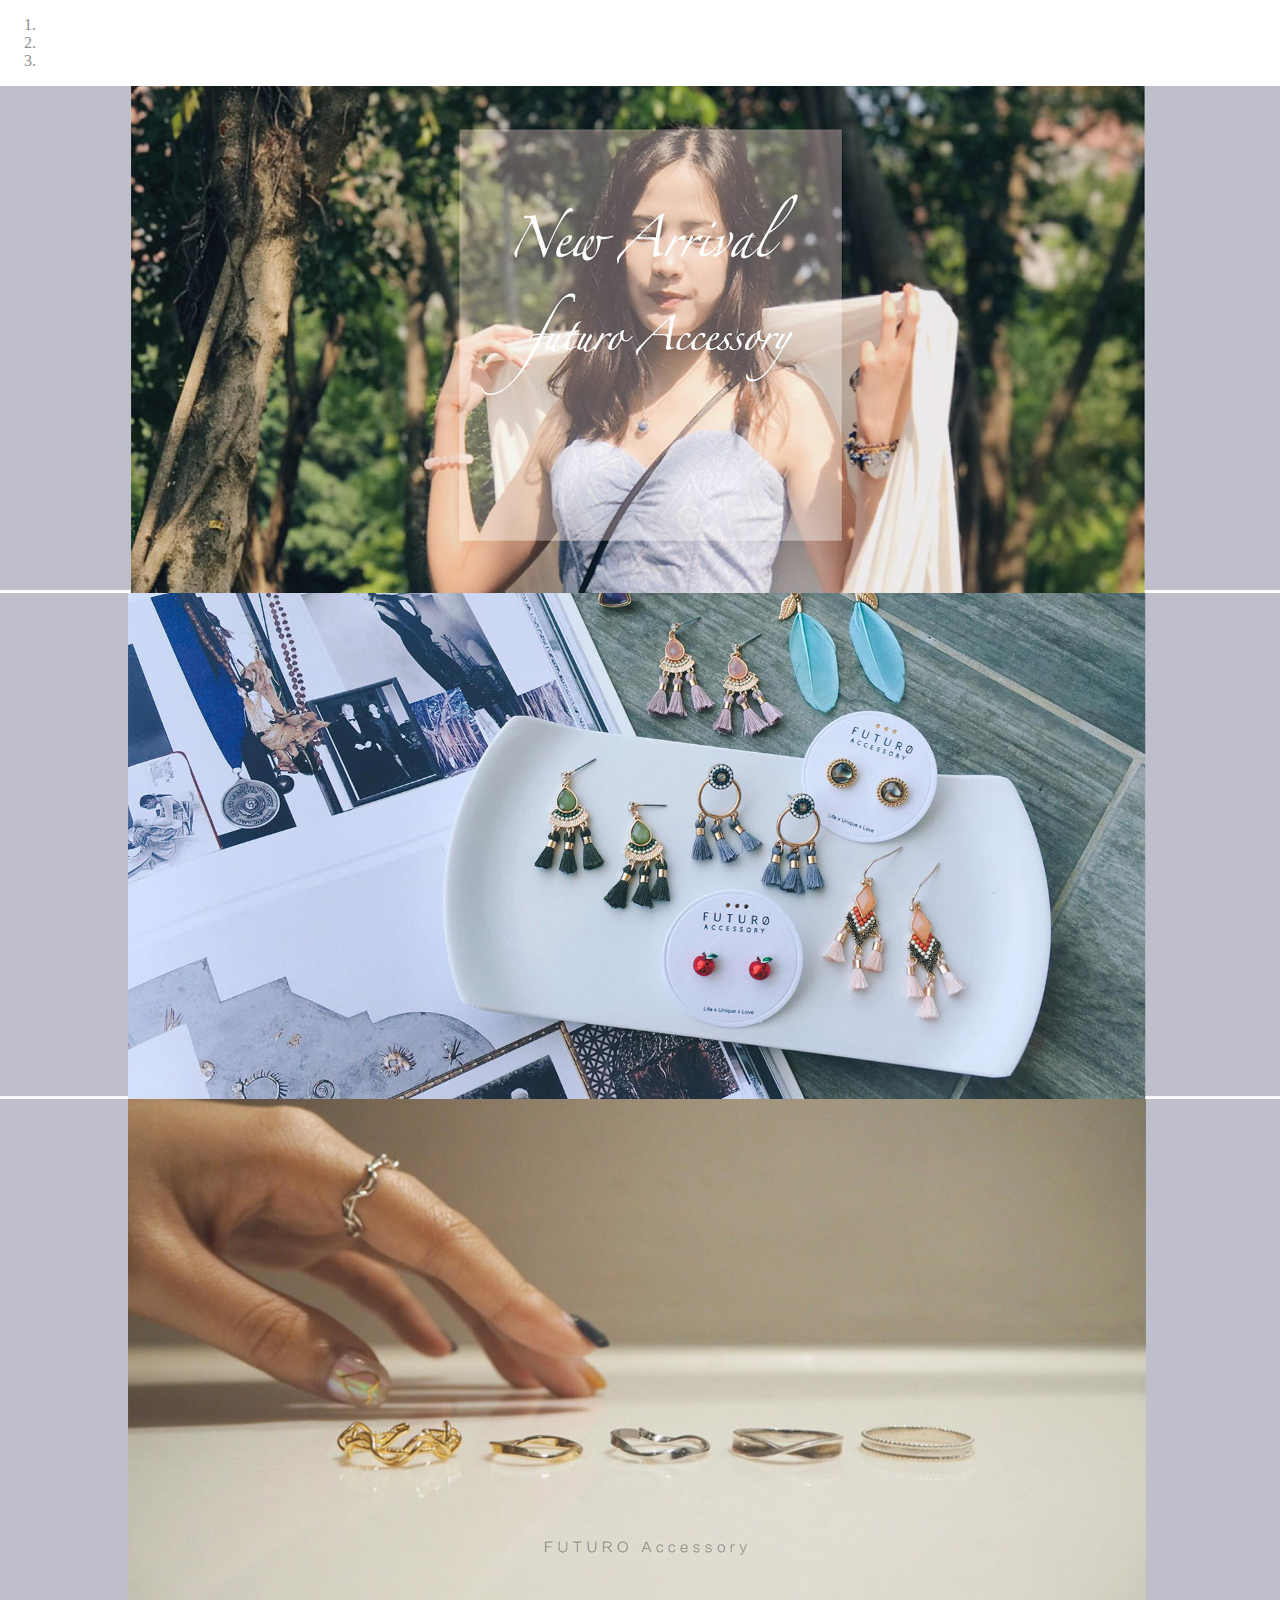
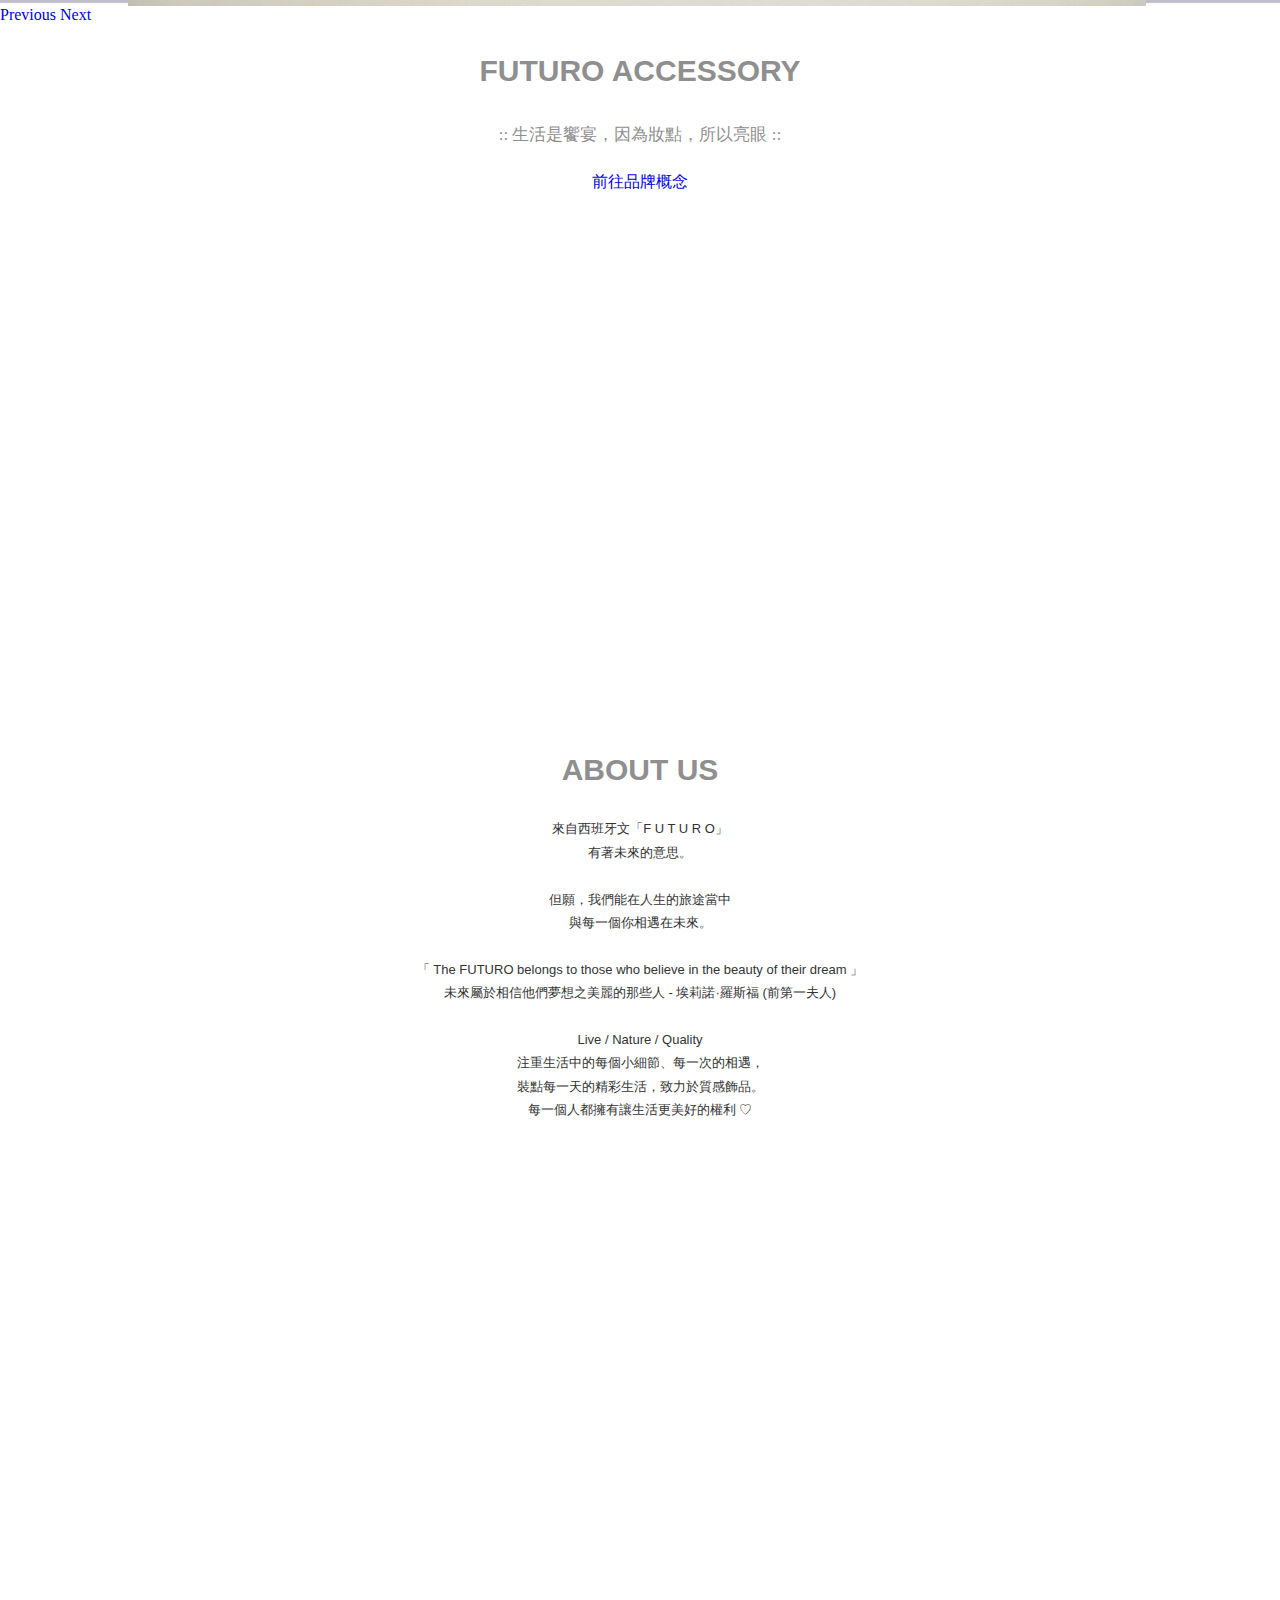
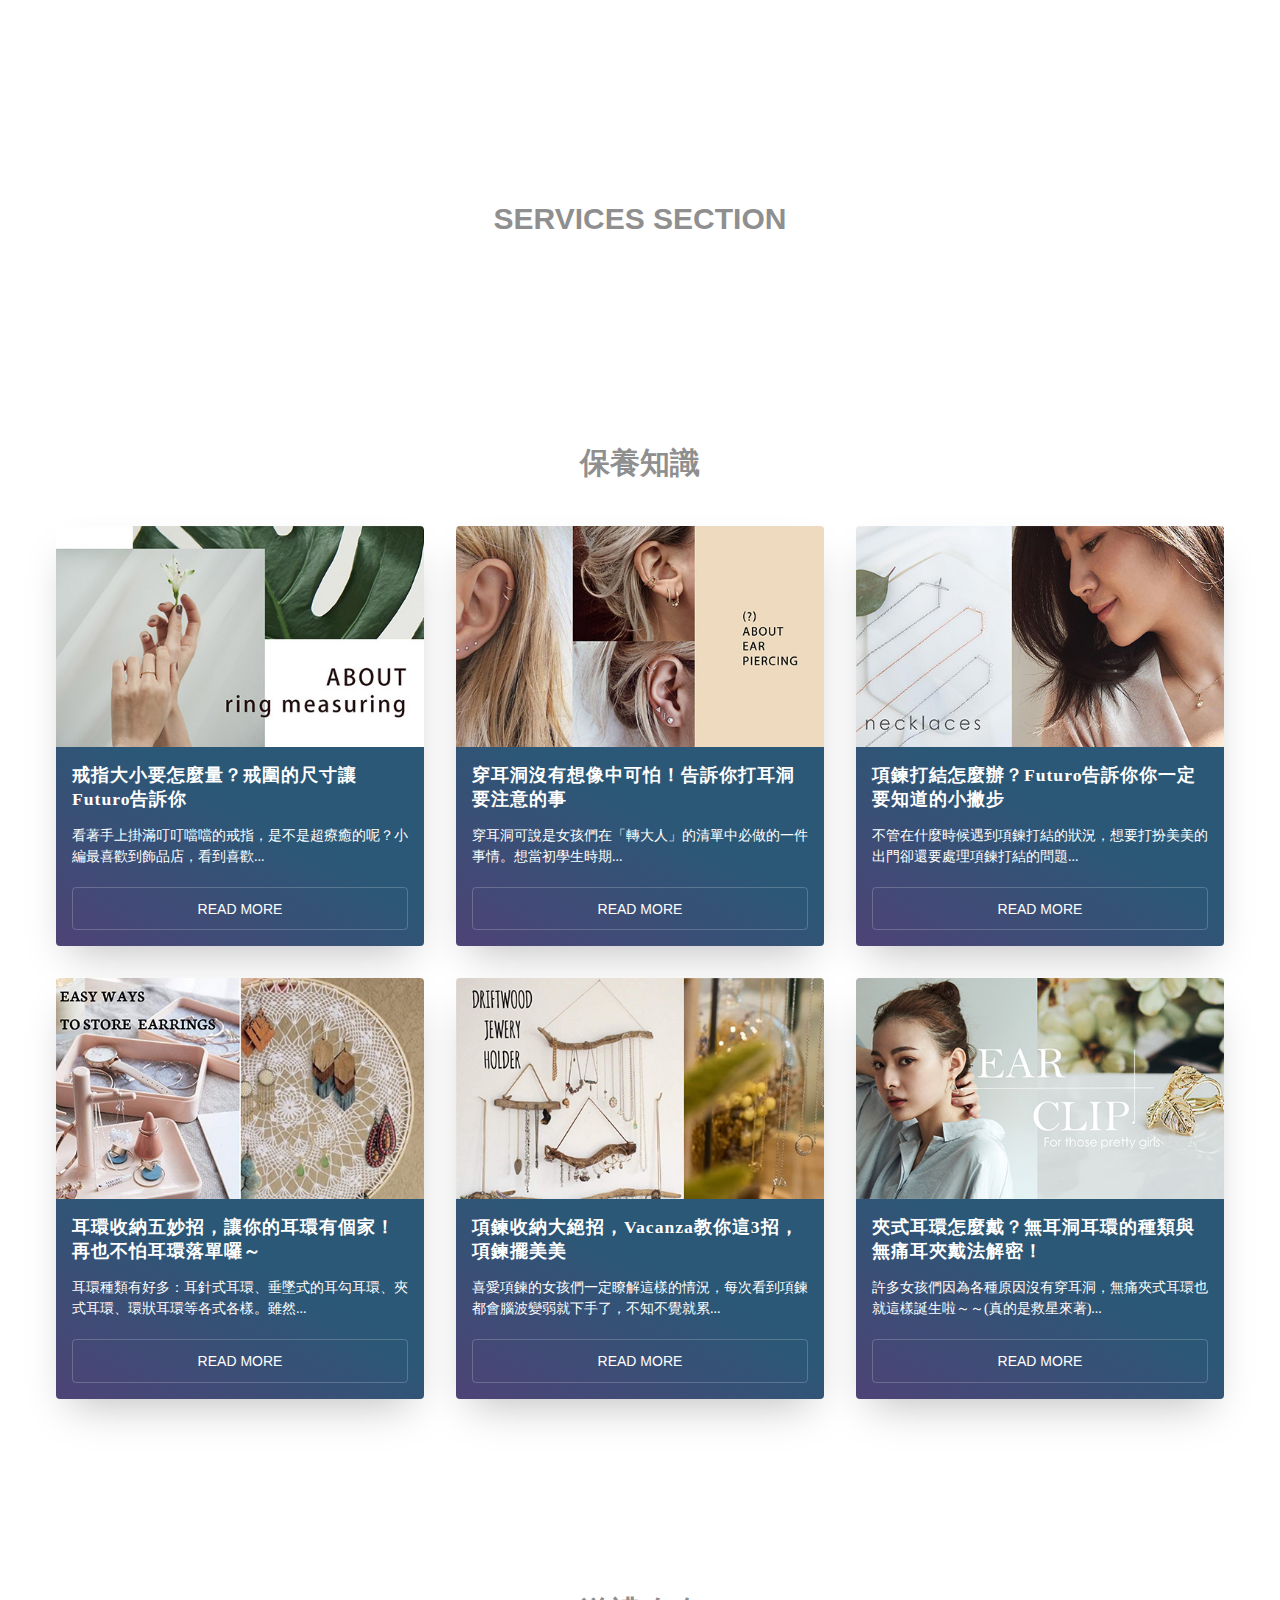
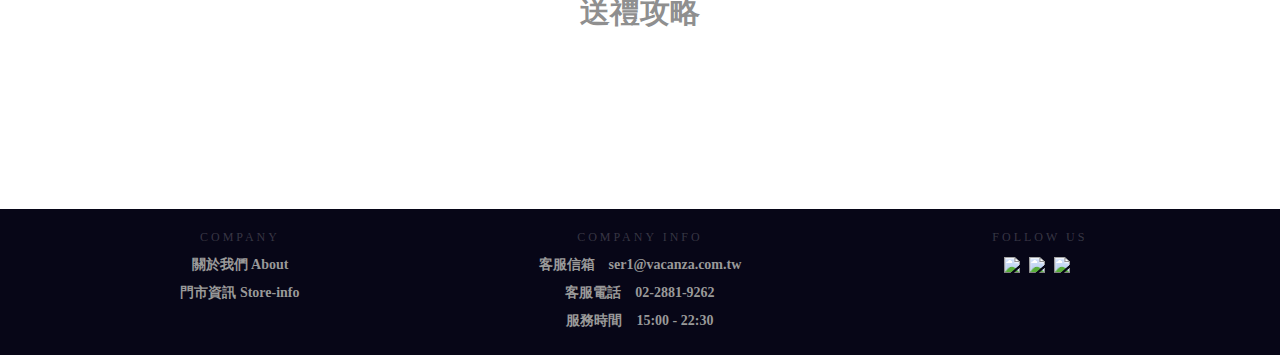
==== commit b5da3175: "btn" ====
--- a/index.html
+++ b/index.html
@@ -389,13 +389,6 @@
         }
 
 
-
-
-
-
-
-
-
         /* section_footer start */
         .footer {
             width: 100%;
@@ -565,7 +558,7 @@
                     <div class="col-lg-12">
                         <h1>Futuro Accessory</h1>
                         <p>:: 生活是饗宴，因為妝點，所以亮眼 :: </p>
-                        <a class="btn btn-default page-scroll" href="#sec01">前往品牌概念</a>
+                        <a class="title_btn btn-default page-scroll" href="#sec01">前往品牌概念</a>
                     </div>
                 </div>
             </div>
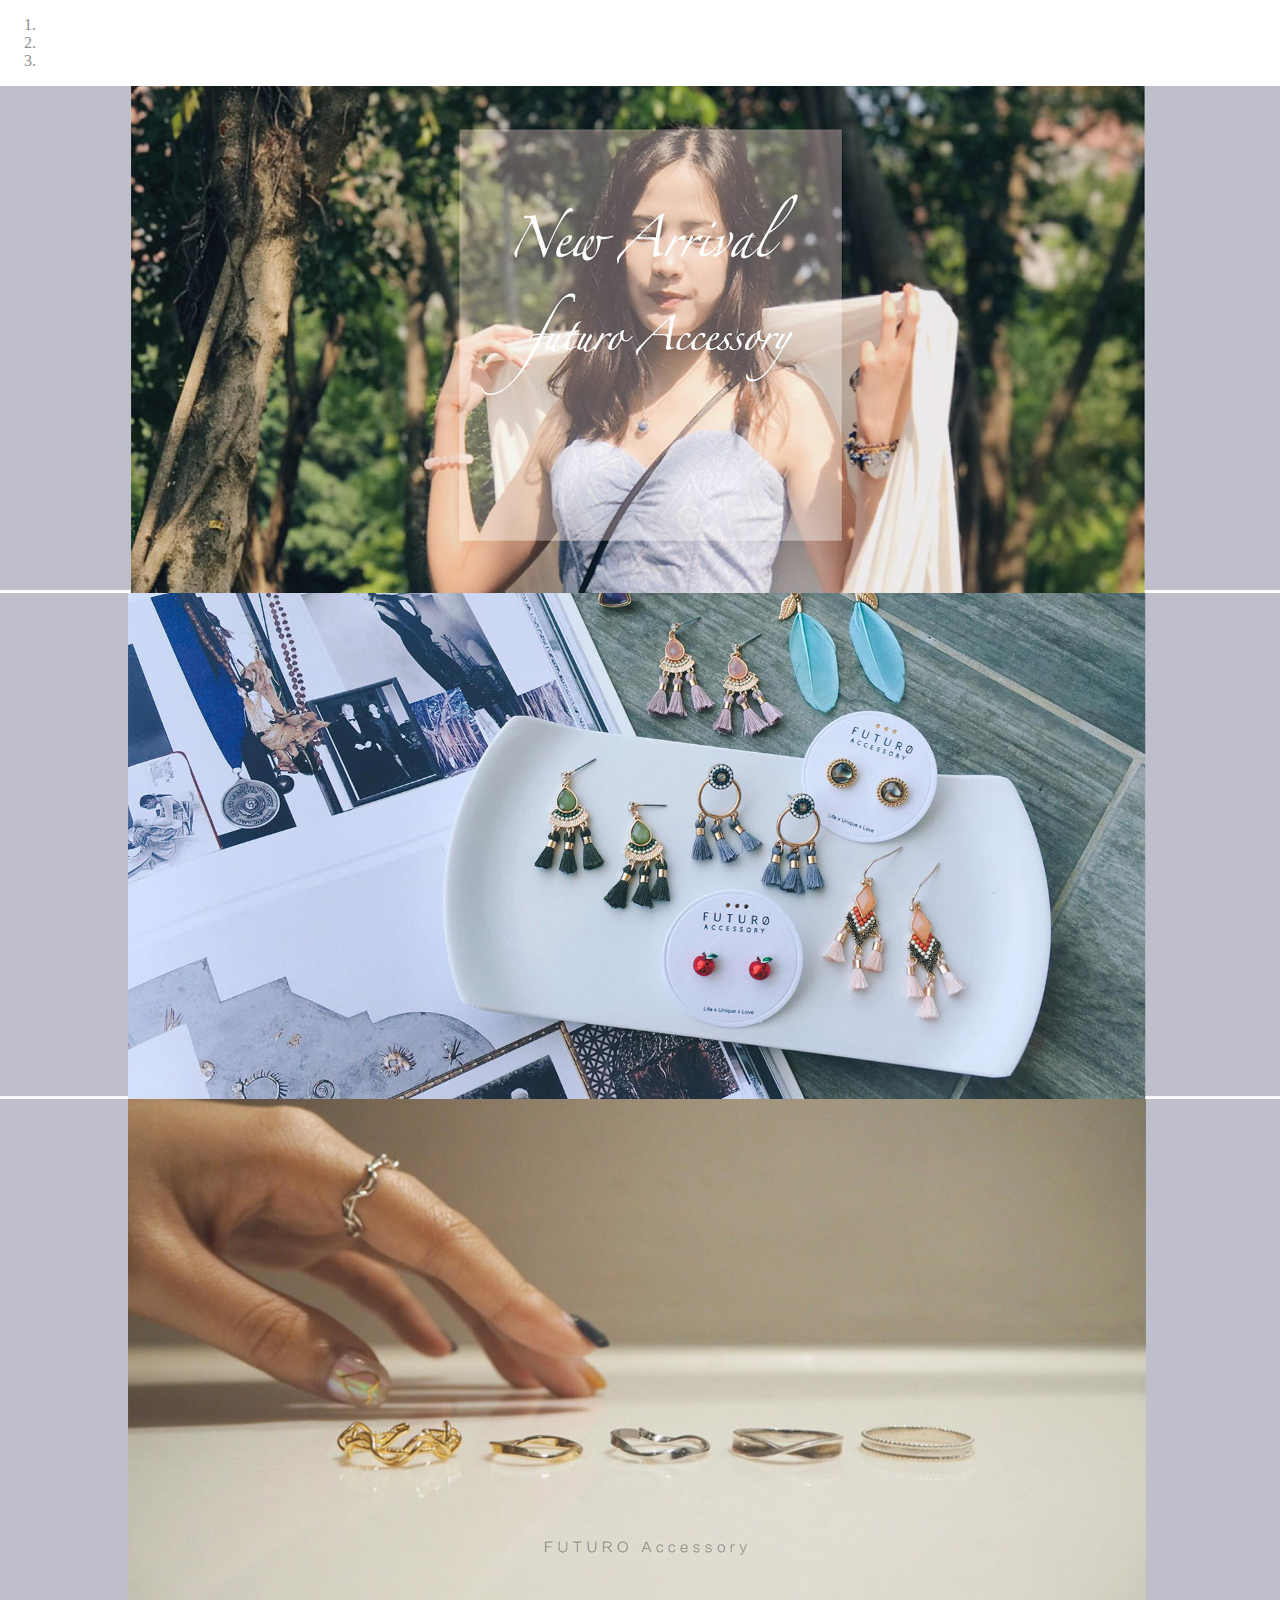
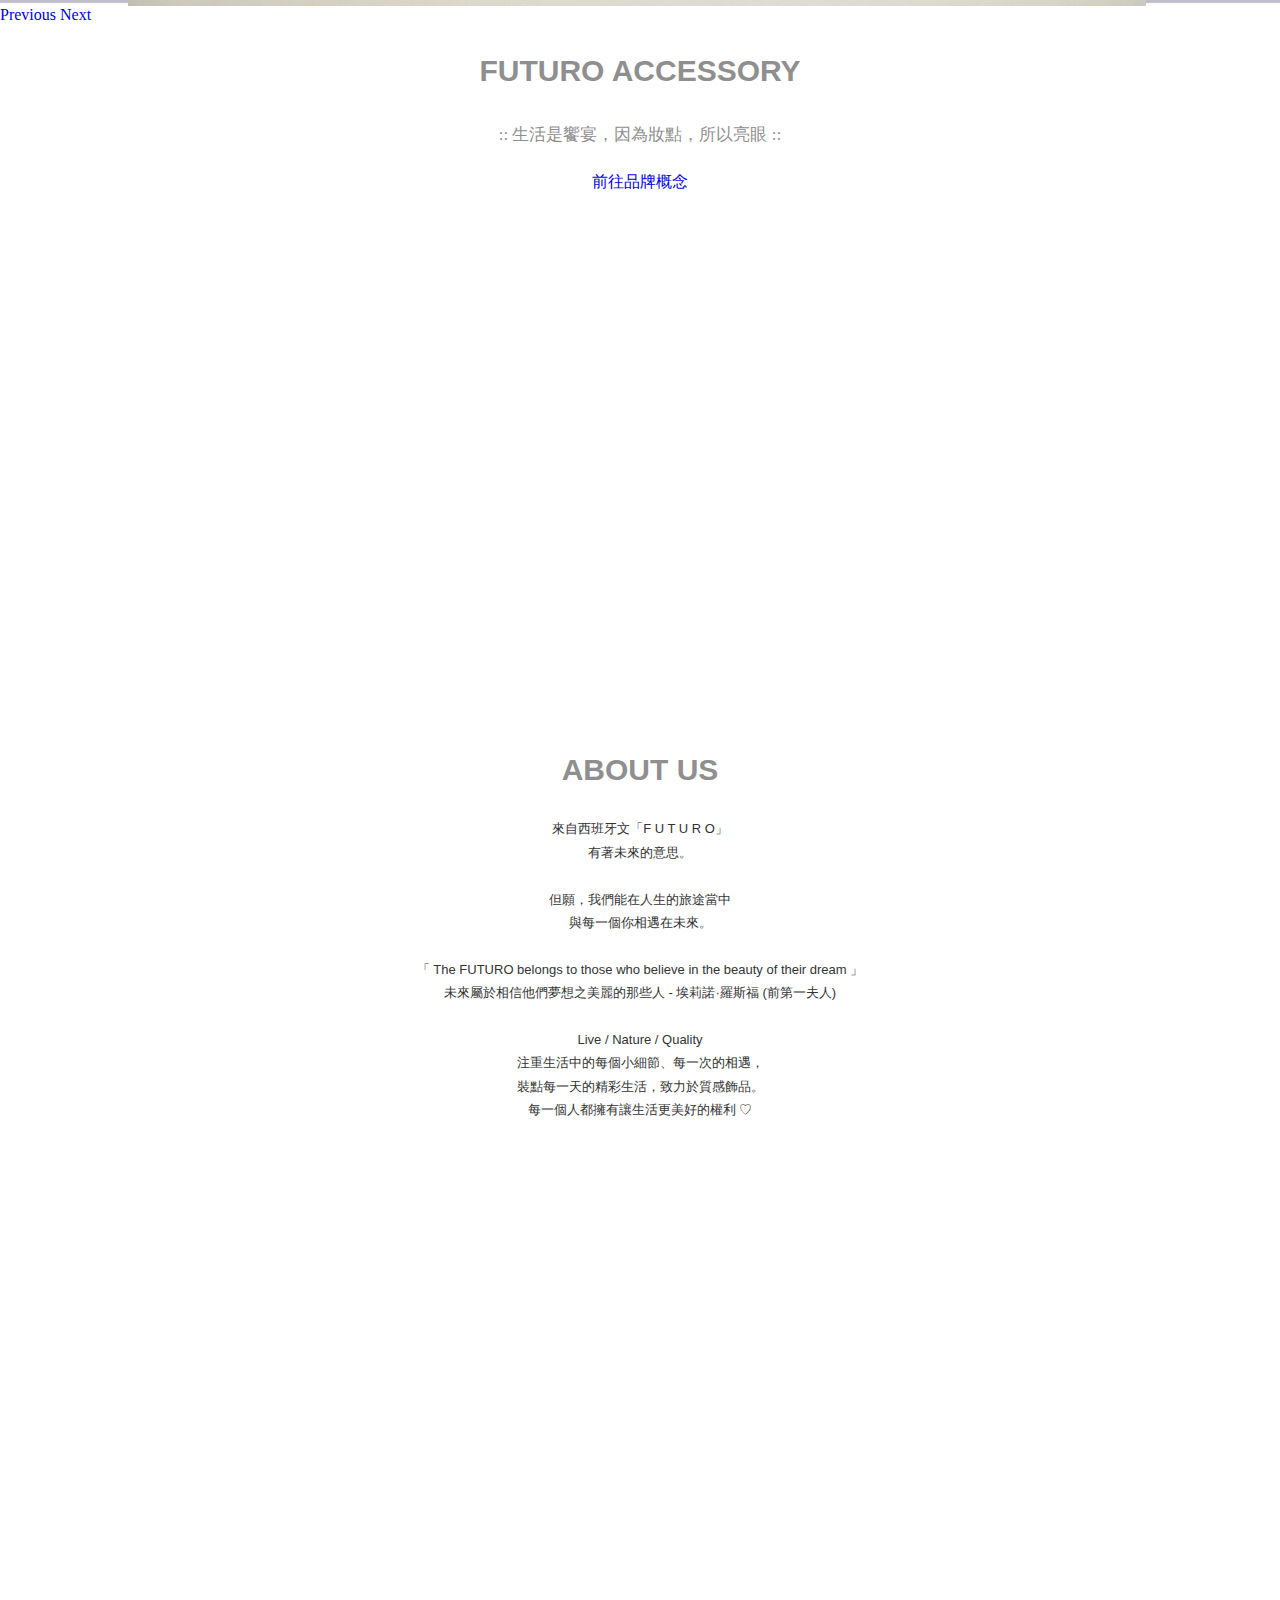
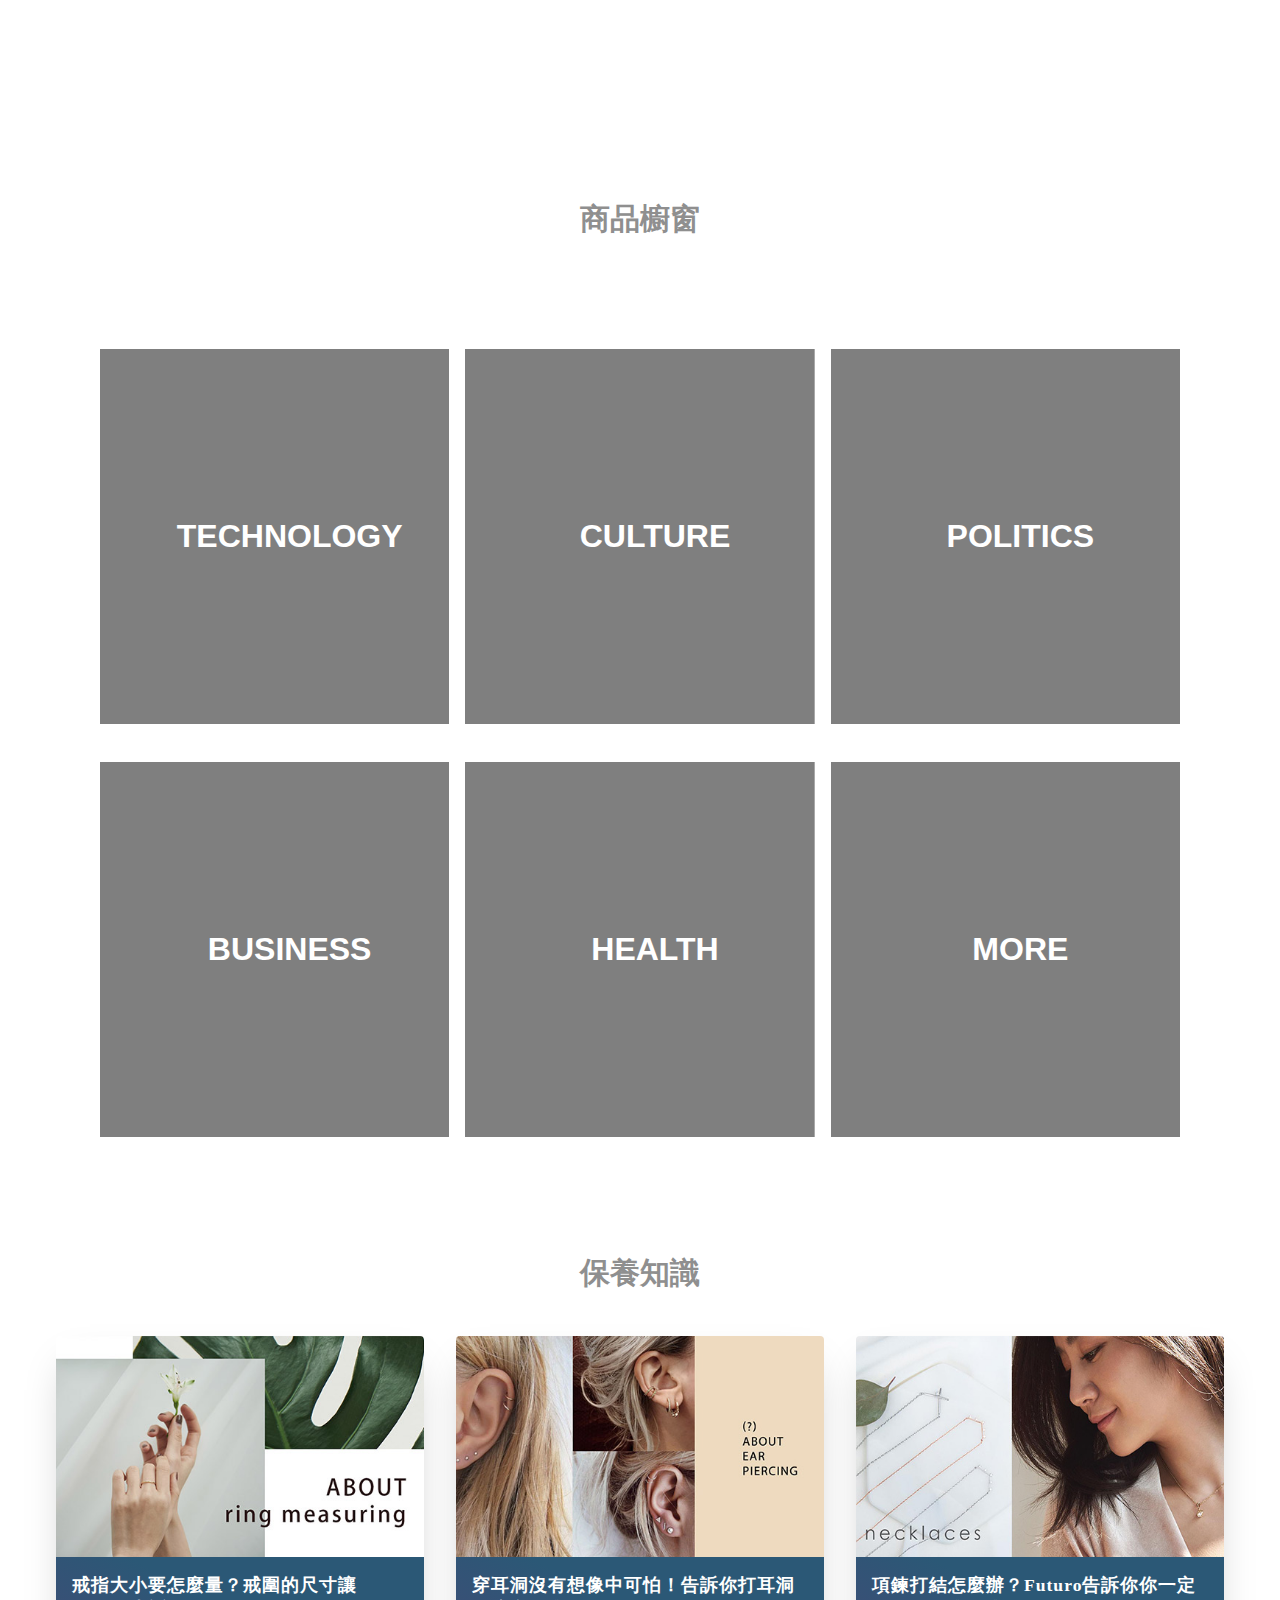
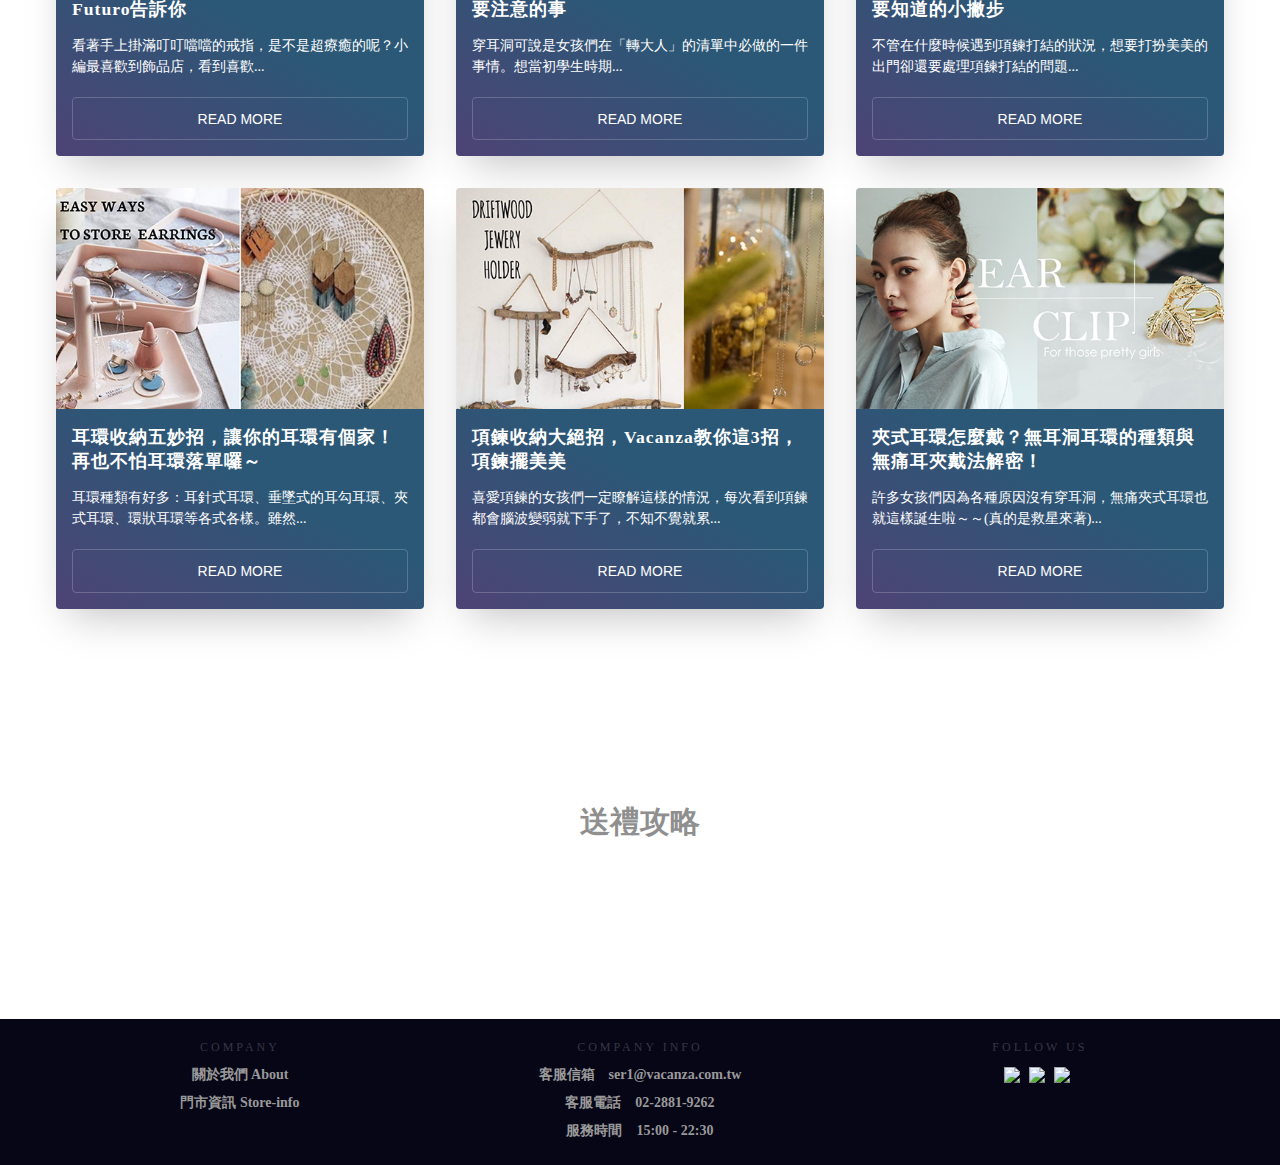
==== commit 03c5e37e: "product" ====
--- a/index.html
+++ b/index.html
@@ -291,6 +291,82 @@
         }
 
         /* section_about end */
+
+        /* section_product start */
+        #categories {
+            height: 90vh;
+            position: relative;
+            top: 8vh;
+            display: grid;
+            grid-template-columns: repeat(3, minmax(300px, 1fr));
+            grid-template-rows: repeat(2, 1fr);
+            grid-gap: 1rem;
+        }
+
+        .categories-container {
+            width: 90%;
+            margin: auto;
+        }
+
+        #categories .sub {
+            width: 100%;
+            margin: auto;
+        }
+
+        #categories .sub h1 {
+            width: 100%;
+            height: 35vh;
+            display: flex;
+            align-items: center;
+            justify-content: center;
+            color: #fff;
+            font-size: 2rem;
+            margin: 30px 15px;
+        }
+
+        /* Add hover effect on the h1 of the sub */
+        #categories .sub h1:hover,
+        #categories .sub h1:focus {
+            cursor: pointer;
+            text-decoration: underline;
+        }
+
+        .tech {
+            background: linear-gradient(rgba(0, 0, 0, 0.5), rgba(0, 0, 0, 0.5)), url(https://images.pexels.com/photos/834949/pexels-photo-834949.jpeg?auto=compress&cs=tinysrgb&dpr=2&h=650&w=940);
+            /*linear gradient successfullly adds a half transparent filter to the picure.*/
+            background-position: center;
+            background-size: cover;
+        }
+
+        .culture {
+            background: linear-gradient(rgba(0, 0, 0, 0.5), rgba(0, 0, 0, 0.5)), url(https://images.pexels.com/photos/682025/pexels-photo-682025.jpeg?auto=compress&cs=tinysrgb&dpr=2&h=650&w=940);
+            background-position: center;
+            background-size: cover;
+        }
+
+        .politics {
+            background: linear-gradient(rgba(0, 0, 0, 0.5), rgba(0, 0, 0, 0.5)), url(https://images.pexels.com/photos/2281/man-person-suit-united-states-of-america.jpg?auto=compress&cs=tinysrgb&dpr=2&h=650&w=940);
+            background-position: center;
+            background-size: cover;
+        }
+
+        .business {
+            background: linear-gradient(rgba(0, 0, 0, 0.5), rgba(0, 0, 0, 0.5)), url(https://images.pexels.com/photos/886465/pexels-photo-886465.jpeg?auto=compress&cs=tinysrgb&dpr=2&h=650&w=940);
+            background-position: center;
+            background-size: cover;
+        }
+
+        .health {
+            background: linear-gradient(rgba(0, 0, 0, 0.5), rgba(0, 0, 0, 0.5)), url(https://images.pexels.com/photos/317157/pexels-photo-317157.jpeg?auto=compress&cs=tinysrgb&dpr=2&h=650&w=940);
+            background-position: center;
+            background-size: cover;
+        }
+
+        .more {
+            background: linear-gradient(rgba(0, 0, 0, 0.5), rgba(0, 0, 0, 0.5)), url(https://images.pexels.com/photos/377058/pexels-photo-377058.jpeg?auto=compress&cs=tinysrgb&dpr=2&h=650&w=940);
+            background-position: center;
+            background-size: cover;
+        }
 
         /* section_contact start */
         img {
@@ -654,7 +730,27 @@
             <div class="container">
                 <div class="row">
                     <div class="col-lg-12">
-                        <h1>Services Section</h1>
+                        <h1>商品櫥窗</h1>
+                    </div>
+                </div>
+                <div id="categories" class="categories-container">
+                    <div class="sub tech">
+                        <h1>Technology</h1>
+                    </div>
+                    <div class="sub culture">
+                        <h1>Culture</h1>
+                    </div>
+                    <div class="sub politics">
+                        <h1>Politics</h1>
+                    </div>
+                    <div class="sub business">
+                        <h1>Business</h1>
+                    </div>
+                    <div class="sub health">
+                        <h1>Health</h1>
+                    </div>
+                    <div class="sub more">
+                        <h1>More</h1>
                     </div>
                 </div>
             </div>
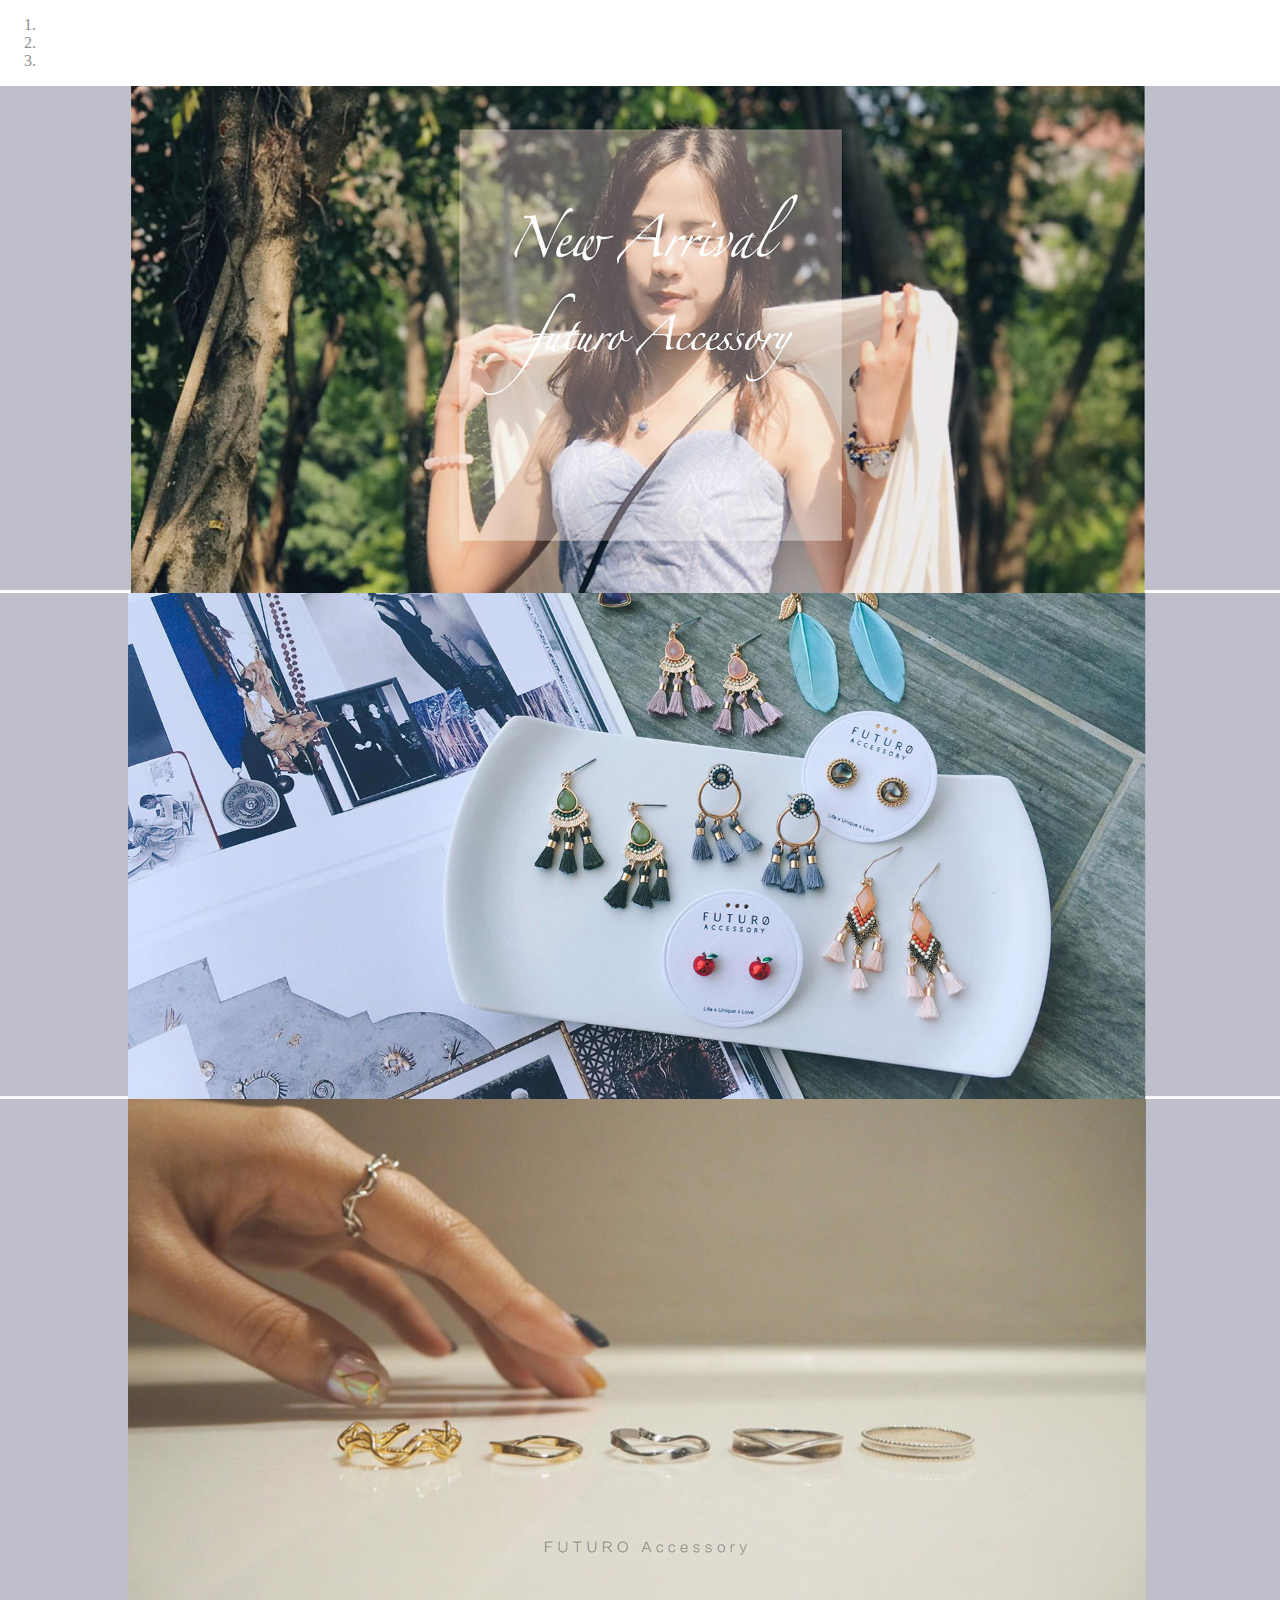
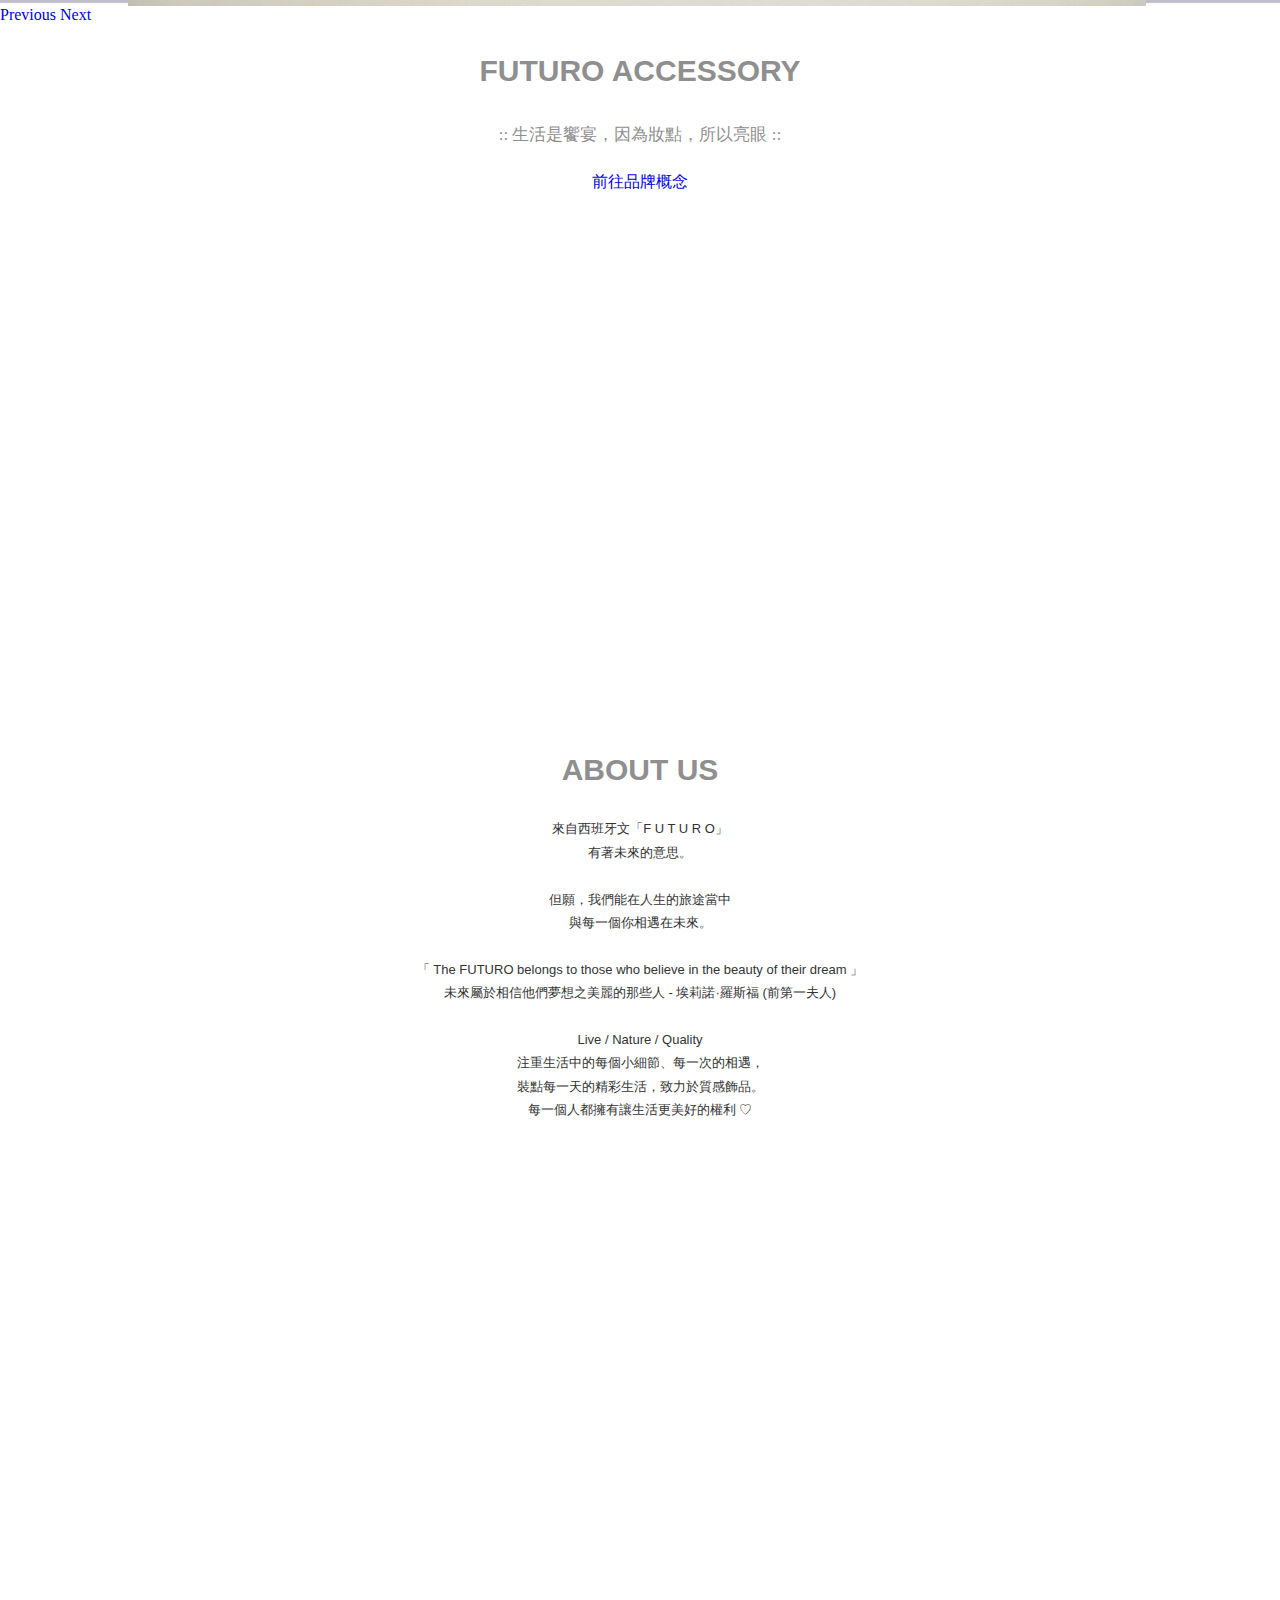
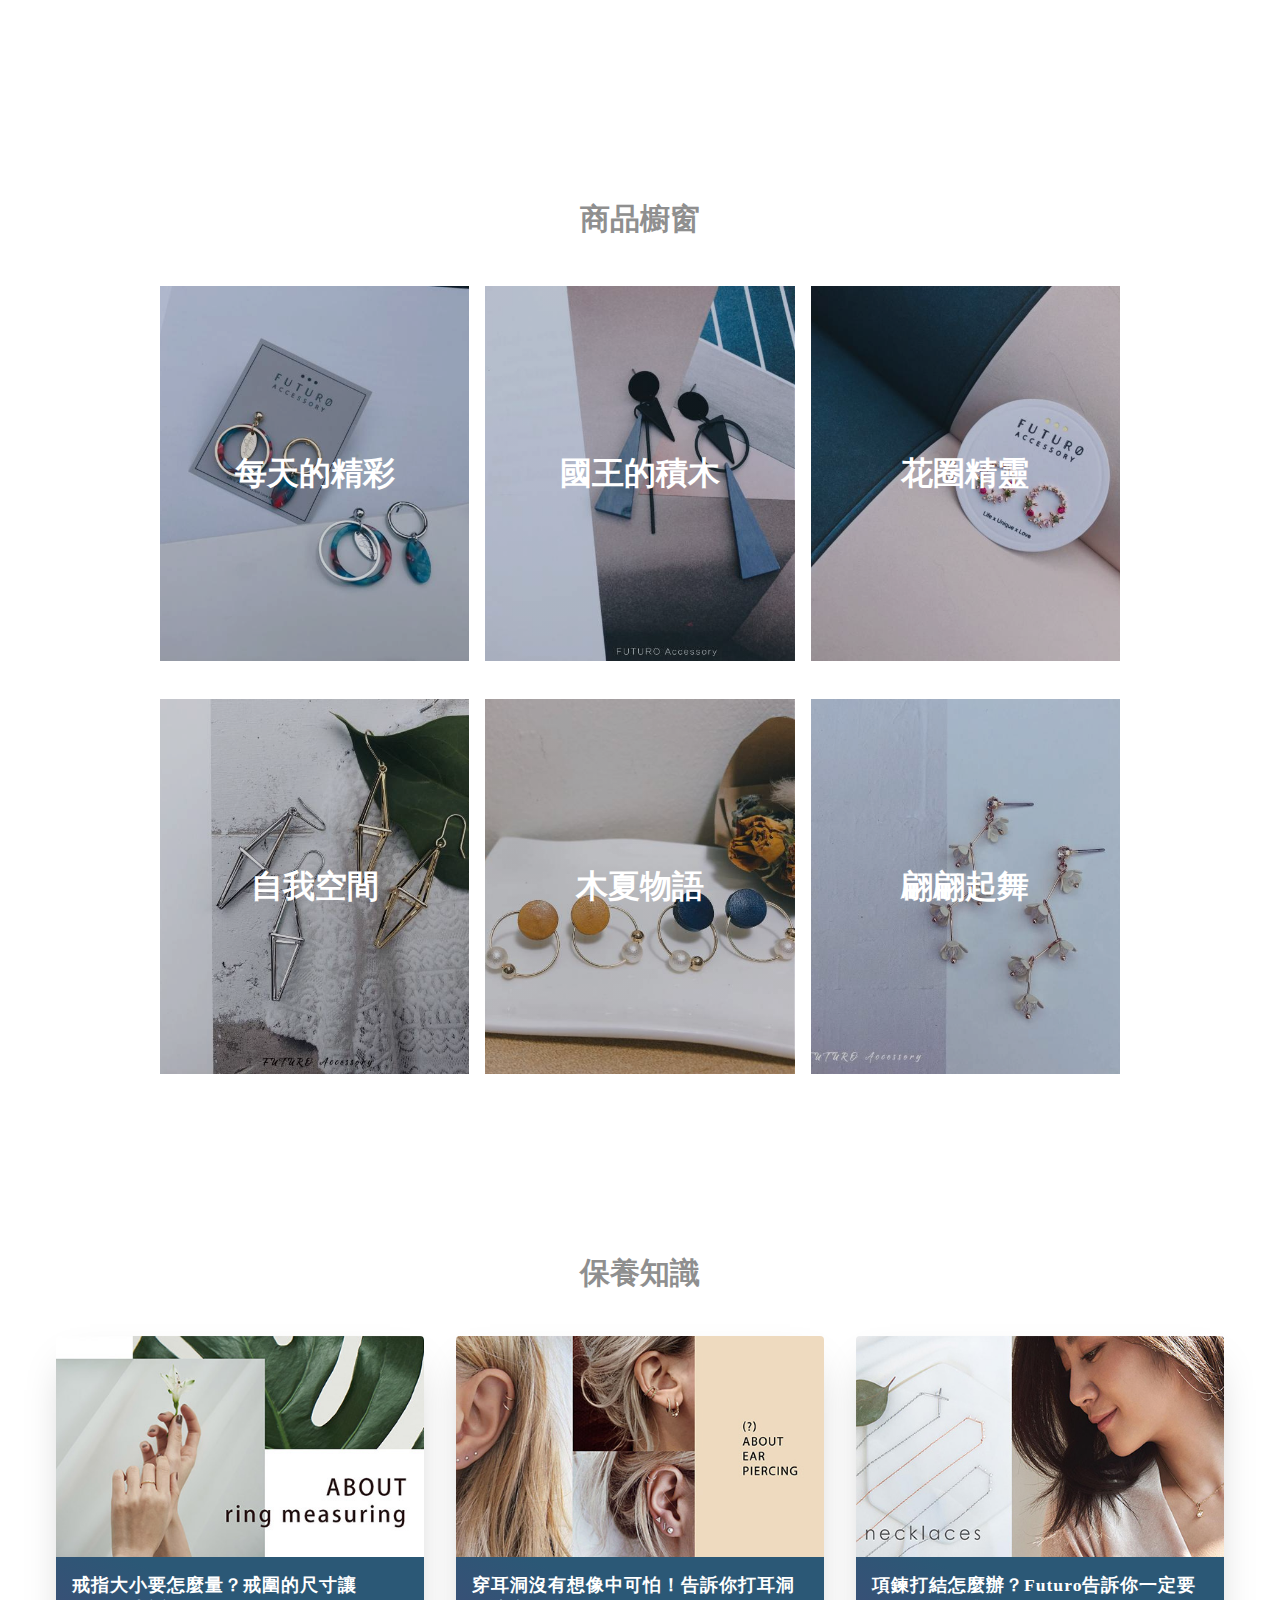
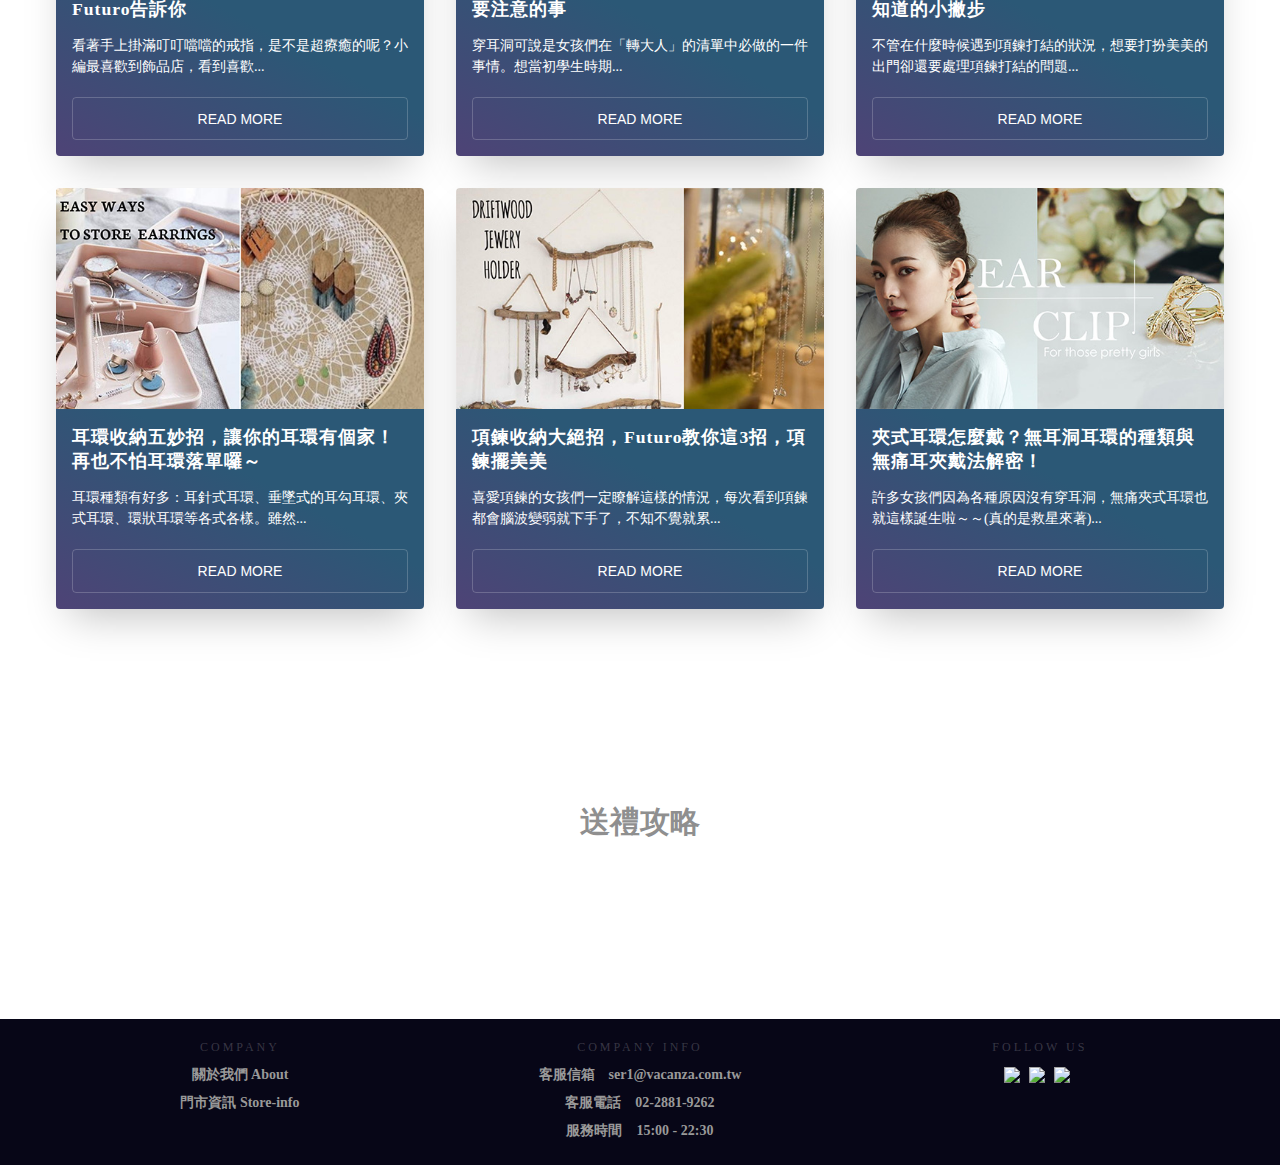
==== commit e548ccc9: "product" ====
--- a/index.html
+++ b/index.html
@@ -296,15 +296,16 @@
         #categories {
             height: 90vh;
             position: relative;
-            top: 8vh;
+            top: 1vh;
             display: grid;
+            justify-content: center;
             grid-template-columns: repeat(3, minmax(300px, 1fr));
             grid-template-rows: repeat(2, 1fr);
             grid-gap: 1rem;
         }
 
         .categories-container {
-            width: 90%;
+            width: 80%;
             margin: auto;
         }
 
@@ -321,7 +322,7 @@
             justify-content: center;
             color: #fff;
             font-size: 2rem;
-            margin: 30px 15px;
+            margin: 30px 0px;
         }
 
         /* Add hover effect on the h1 of the sub */
@@ -332,41 +333,67 @@
         }
 
         .tech {
-            background: linear-gradient(rgba(0, 0, 0, 0.5), rgba(0, 0, 0, 0.5)), url(https://images.pexels.com/photos/834949/pexels-photo-834949.jpeg?auto=compress&cs=tinysrgb&dpr=2&h=650&w=940);
+            background: linear-gradient(rgba(0, 0, 0, 0.2), rgba(0, 0, 0, 0.2)), url(./05-img/product_01.jpg);
             /*linear gradient successfullly adds a half transparent filter to the picure.*/
             background-position: center;
             background-size: cover;
         }
 
         .culture {
-            background: linear-gradient(rgba(0, 0, 0, 0.5), rgba(0, 0, 0, 0.5)), url(https://images.pexels.com/photos/682025/pexels-photo-682025.jpeg?auto=compress&cs=tinysrgb&dpr=2&h=650&w=940);
+            background: linear-gradient(rgba(0, 0, 0, 0.2), rgba(0, 0, 0, 0.2)), url(./05-img/product_02.jpg);
             background-position: center;
             background-size: cover;
         }
 
         .politics {
-            background: linear-gradient(rgba(0, 0, 0, 0.5), rgba(0, 0, 0, 0.5)), url(https://images.pexels.com/photos/2281/man-person-suit-united-states-of-america.jpg?auto=compress&cs=tinysrgb&dpr=2&h=650&w=940);
+            background: linear-gradient(rgba(0, 0, 0, 0.2), rgba(0, 0, 0, 0.2)), url(./05-img/product_03.jpg);
             background-position: center;
             background-size: cover;
         }
 
         .business {
-            background: linear-gradient(rgba(0, 0, 0, 0.5), rgba(0, 0, 0, 0.5)), url(https://images.pexels.com/photos/886465/pexels-photo-886465.jpeg?auto=compress&cs=tinysrgb&dpr=2&h=650&w=940);
+            background: linear-gradient(rgba(0, 0, 0, 0.2), rgba(0, 0, 0, 0.2)), url(./05-img/product_04.jpg);
             background-position: center;
             background-size: cover;
         }
 
         .health {
-            background: linear-gradient(rgba(0, 0, 0, 0.5), rgba(0, 0, 0, 0.5)), url(https://images.pexels.com/photos/317157/pexels-photo-317157.jpeg?auto=compress&cs=tinysrgb&dpr=2&h=650&w=940);
+            background: linear-gradient(rgba(0, 0, 0, 0.2), rgba(0, 0, 0, 0.2)), url(./05-img/product_05.jpg);
             background-position: center;
             background-size: cover;
         }
 
         .more {
-            background: linear-gradient(rgba(0, 0, 0, 0.5), rgba(0, 0, 0, 0.5)), url(https://images.pexels.com/photos/377058/pexels-photo-377058.jpeg?auto=compress&cs=tinysrgb&dpr=2&h=650&w=940);
+            background: linear-gradient(rgba(0, 0, 0, 0.2), rgba(0, 0, 0, 0.2)), url(./05-img/product_06.jpg);
             background-position: center;
             background-size: cover;
         }
+
+        @media (max-width:1139px) {
+            #categories {
+                position: relative;
+                height: 100%;
+                width: 90%;
+                display: grid;
+                grid-template-columns: 1fr 1fr;
+                grid-template-rows: repeat(6, 1fr);
+                overflow-x: hidden;
+            }
+        }
+
+        @media (max-width:880px) {
+            #categories {
+                position: relative;
+                height: 100%;
+                width: 90%;
+                display: grid;
+                grid-template-columns: 1fr;
+                grid-template-rows: repeat(6, 1fr);
+                overflow-x: hidden;
+            }
+        }
+
+        /* section_product end */
 
         /* section_contact start */
         img {
@@ -733,24 +760,26 @@
                         <h1>商品櫥窗</h1>
                     </div>
                 </div>
-                <div id="categories" class="categories-container">
-                    <div class="sub tech">
-                        <h1>Technology</h1>
-                    </div>
-                    <div class="sub culture">
-                        <h1>Culture</h1>
-                    </div>
-                    <div class="sub politics">
-                        <h1>Politics</h1>
-                    </div>
-                    <div class="sub business">
-                        <h1>Business</h1>
-                    </div>
-                    <div class="sub health">
-                        <h1>Health</h1>
-                    </div>
-                    <div class="sub more">
-                        <h1>More</h1>
+                <div class="container">
+                    <div id="categories" class="categories-container">
+                        <div class="sub tech">
+                            <h1>每天的精彩</h1>
+                        </div>
+                        <div class="sub culture">
+                            <h1>國王的積木</h1>
+                        </div>
+                        <div class="sub politics">
+                            <h1>花圈精靈</h1>
+                        </div>
+                        <div class="sub business">
+                            <h1>自我空間</h1>
+                        </div>
+                        <div class="sub health">
+                            <h1>木夏物語</h1>
+                        </div>
+                        <div class="sub more">
+                            <h1>翩翩起舞</h1>
+                        </div>
                     </div>
                 </div>
             </div>
@@ -790,7 +819,7 @@
                             <div class="card">
                                 <div class="card_image"><img src="./05-img/content_pic_128.jpg"></div>
                                 <div class="card_content">
-                                    <h2 class="card_title">項鍊打結怎麼辦？Futuro告訴你你一定要知道的小撇步</h2>
+                                    <h2 class="card_title">項鍊打結怎麼辦？Futuro告訴你一定要知道的小撇步</h2>
                                     <p class="card_text">不管在什麼時候遇到項鍊打結的狀況，想要打扮美美的出門卻還要處理項鍊打結的問題...</p>
                                     <button class="btn card_btn">Read More</button>
                                 </div>
@@ -810,7 +839,7 @@
                             <div class="card">
                                 <div class="card_image"><img src="./05-img/content_pic_130.jpg"></div>
                                 <div class="card_content">
-                                    <h2 class="card_title">項鍊收納大絕招，Vacanza教你這3招，項鍊擺美美</h2>
+                                    <h2 class="card_title">項鍊收納大絕招，Futuro教你這3招，項鍊擺美美</h2>
                                     <p class="card_text">喜愛項鍊的女孩們一定瞭解這樣的情況，每次看到項鍊都會腦波變弱就下手了，不知不覺就累...</p>
                                     <button class="btn card_btn">Read More</button>
                                 </div>
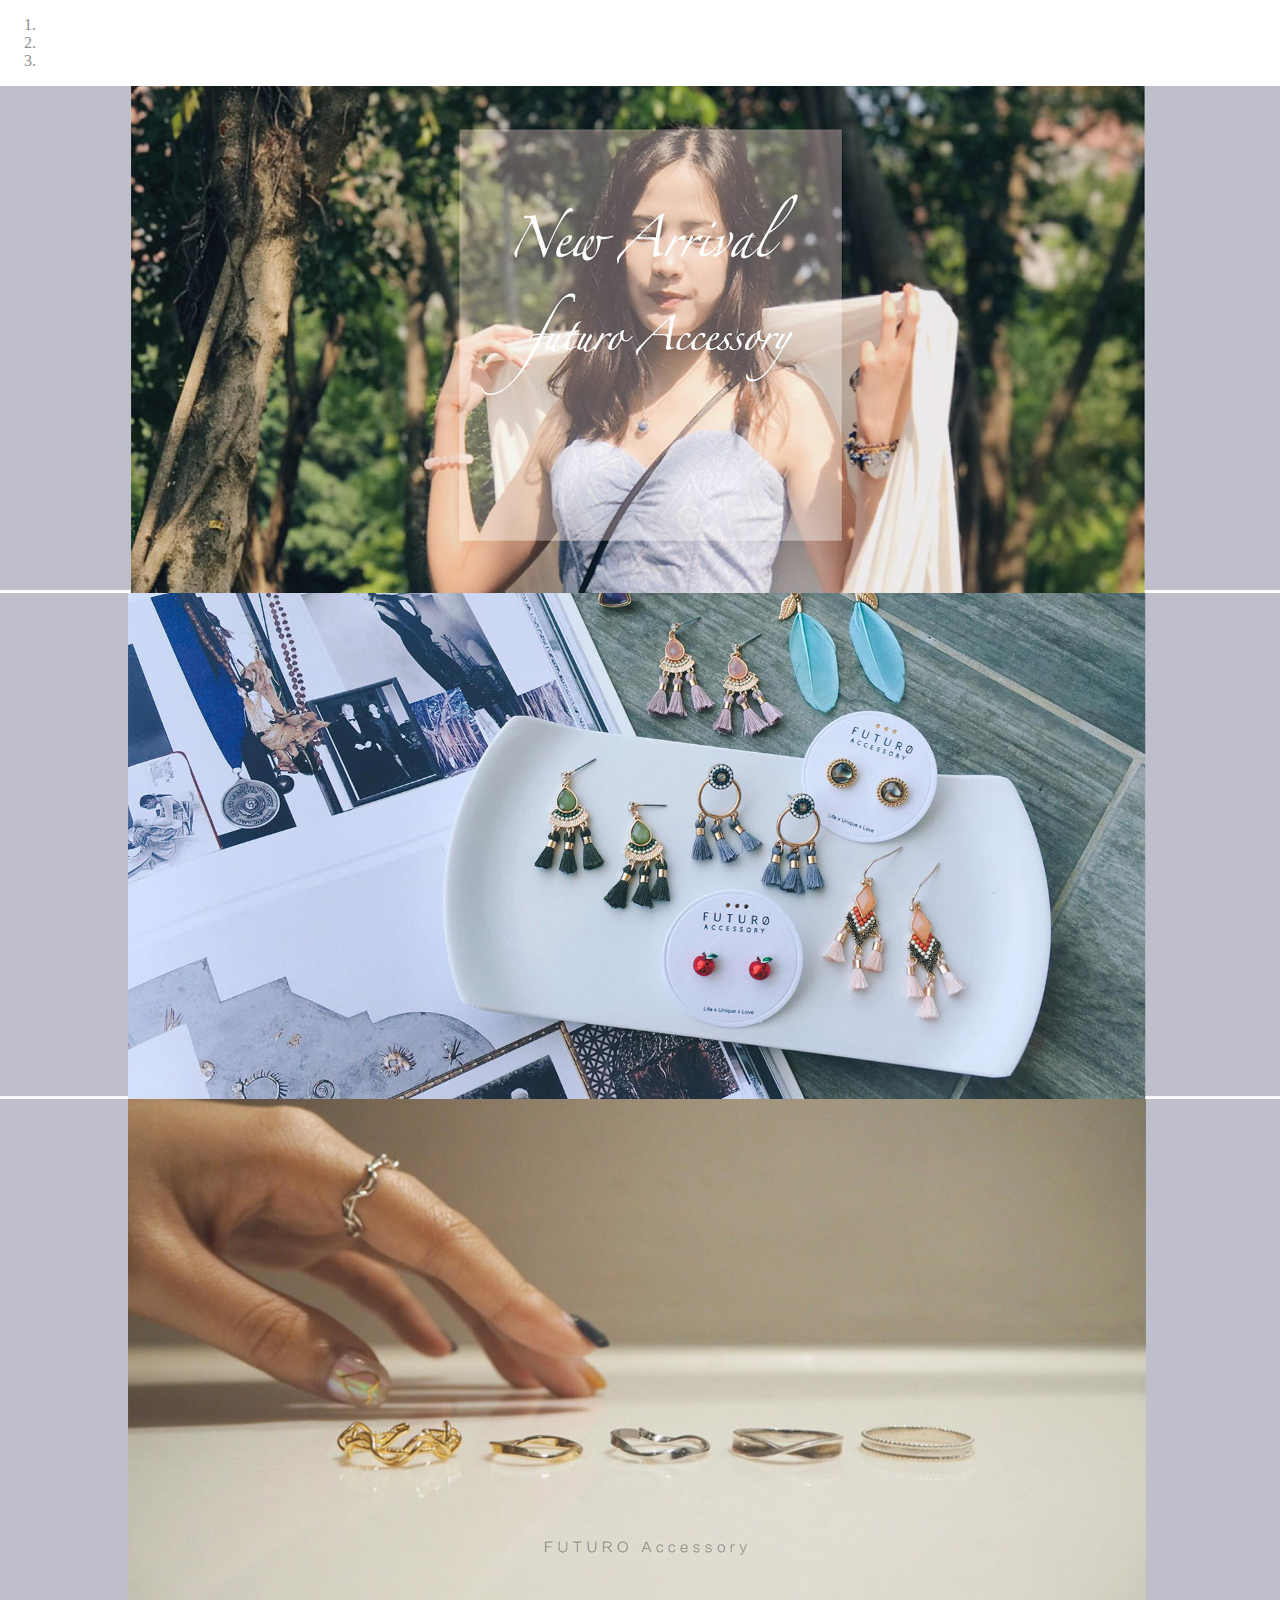
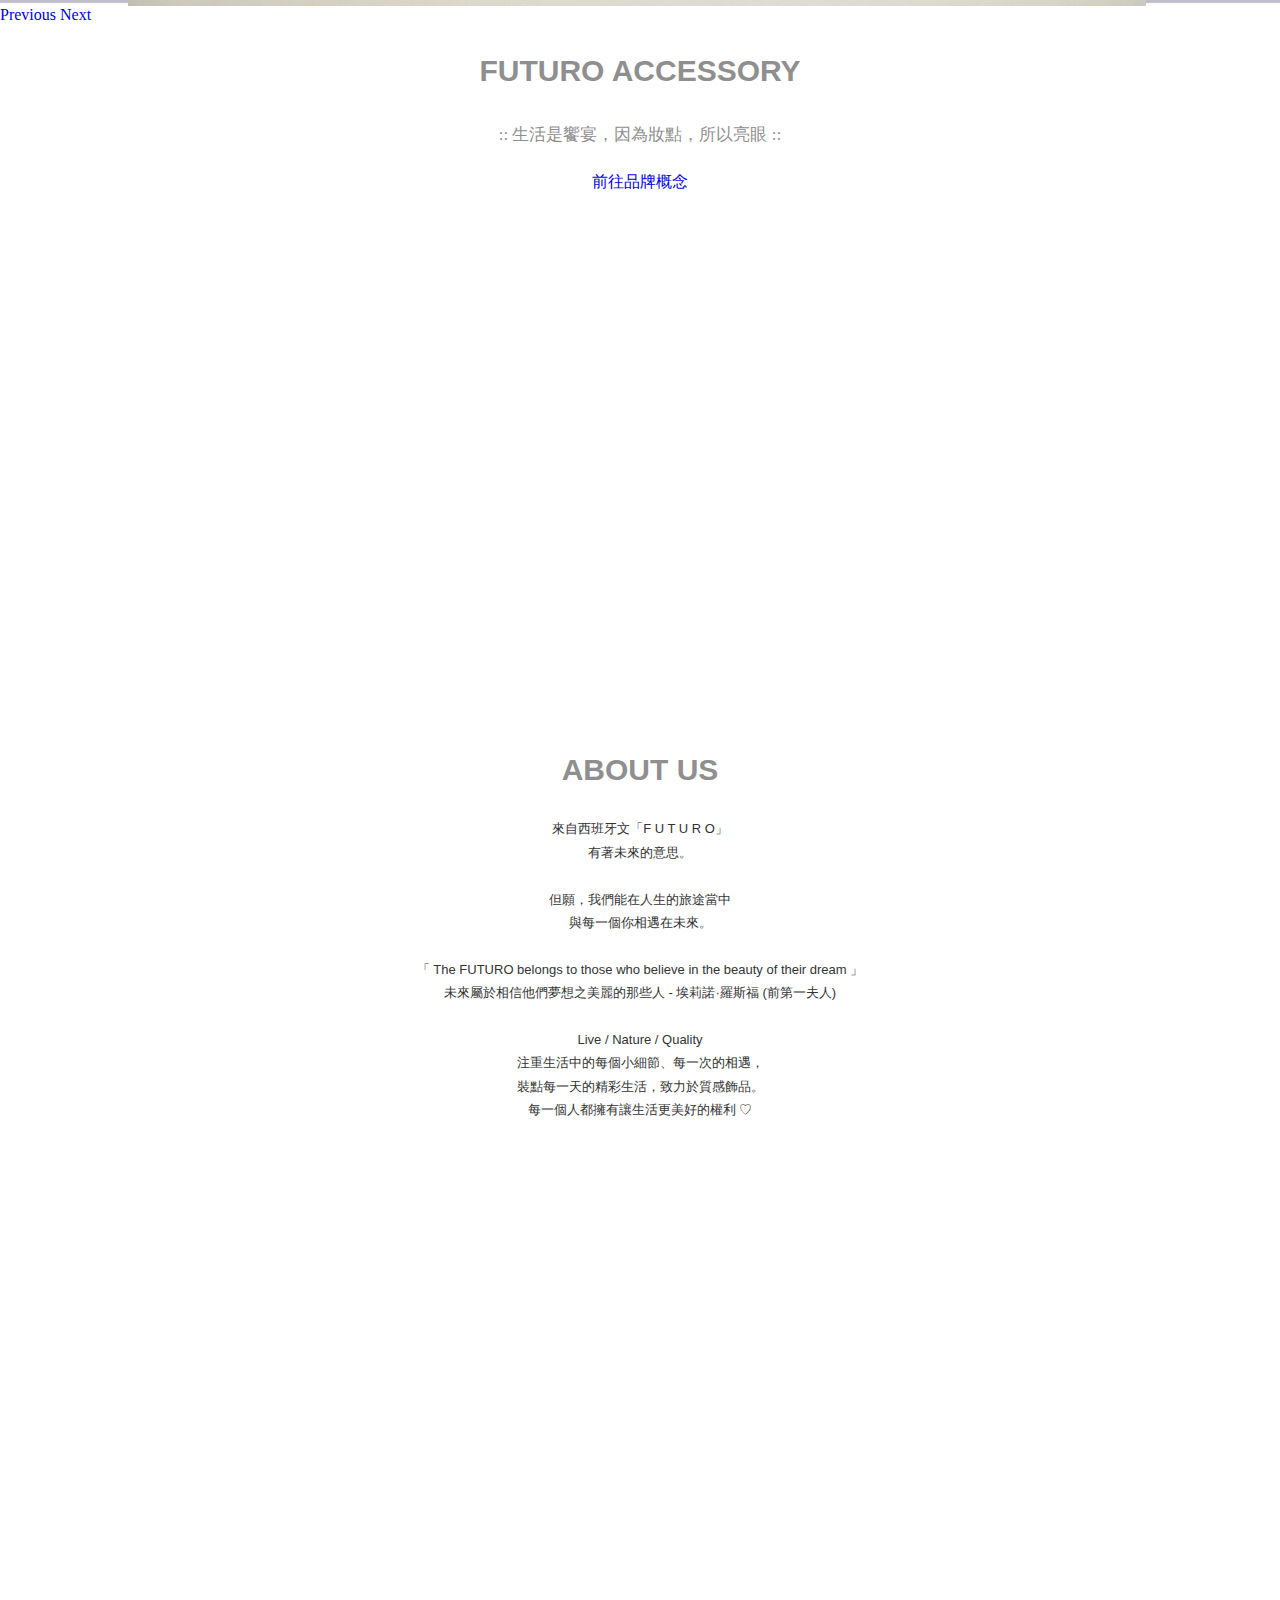
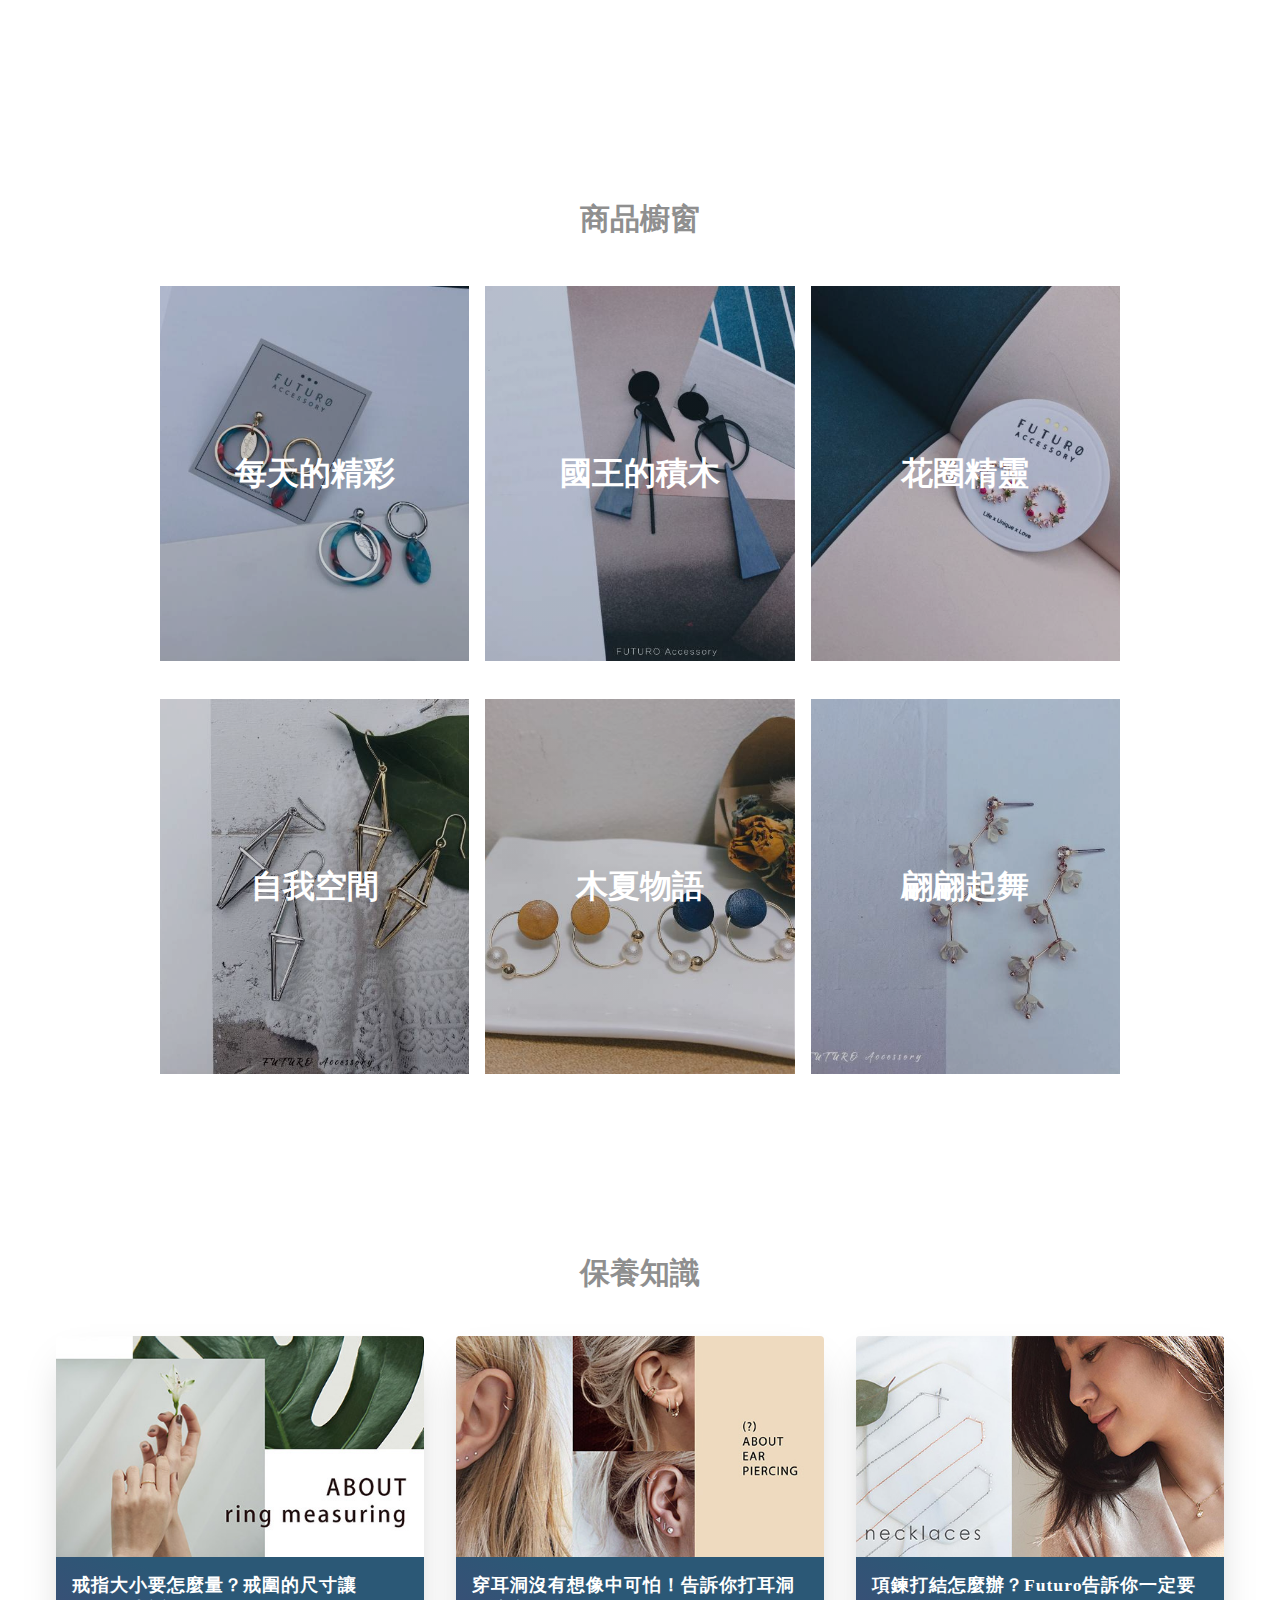
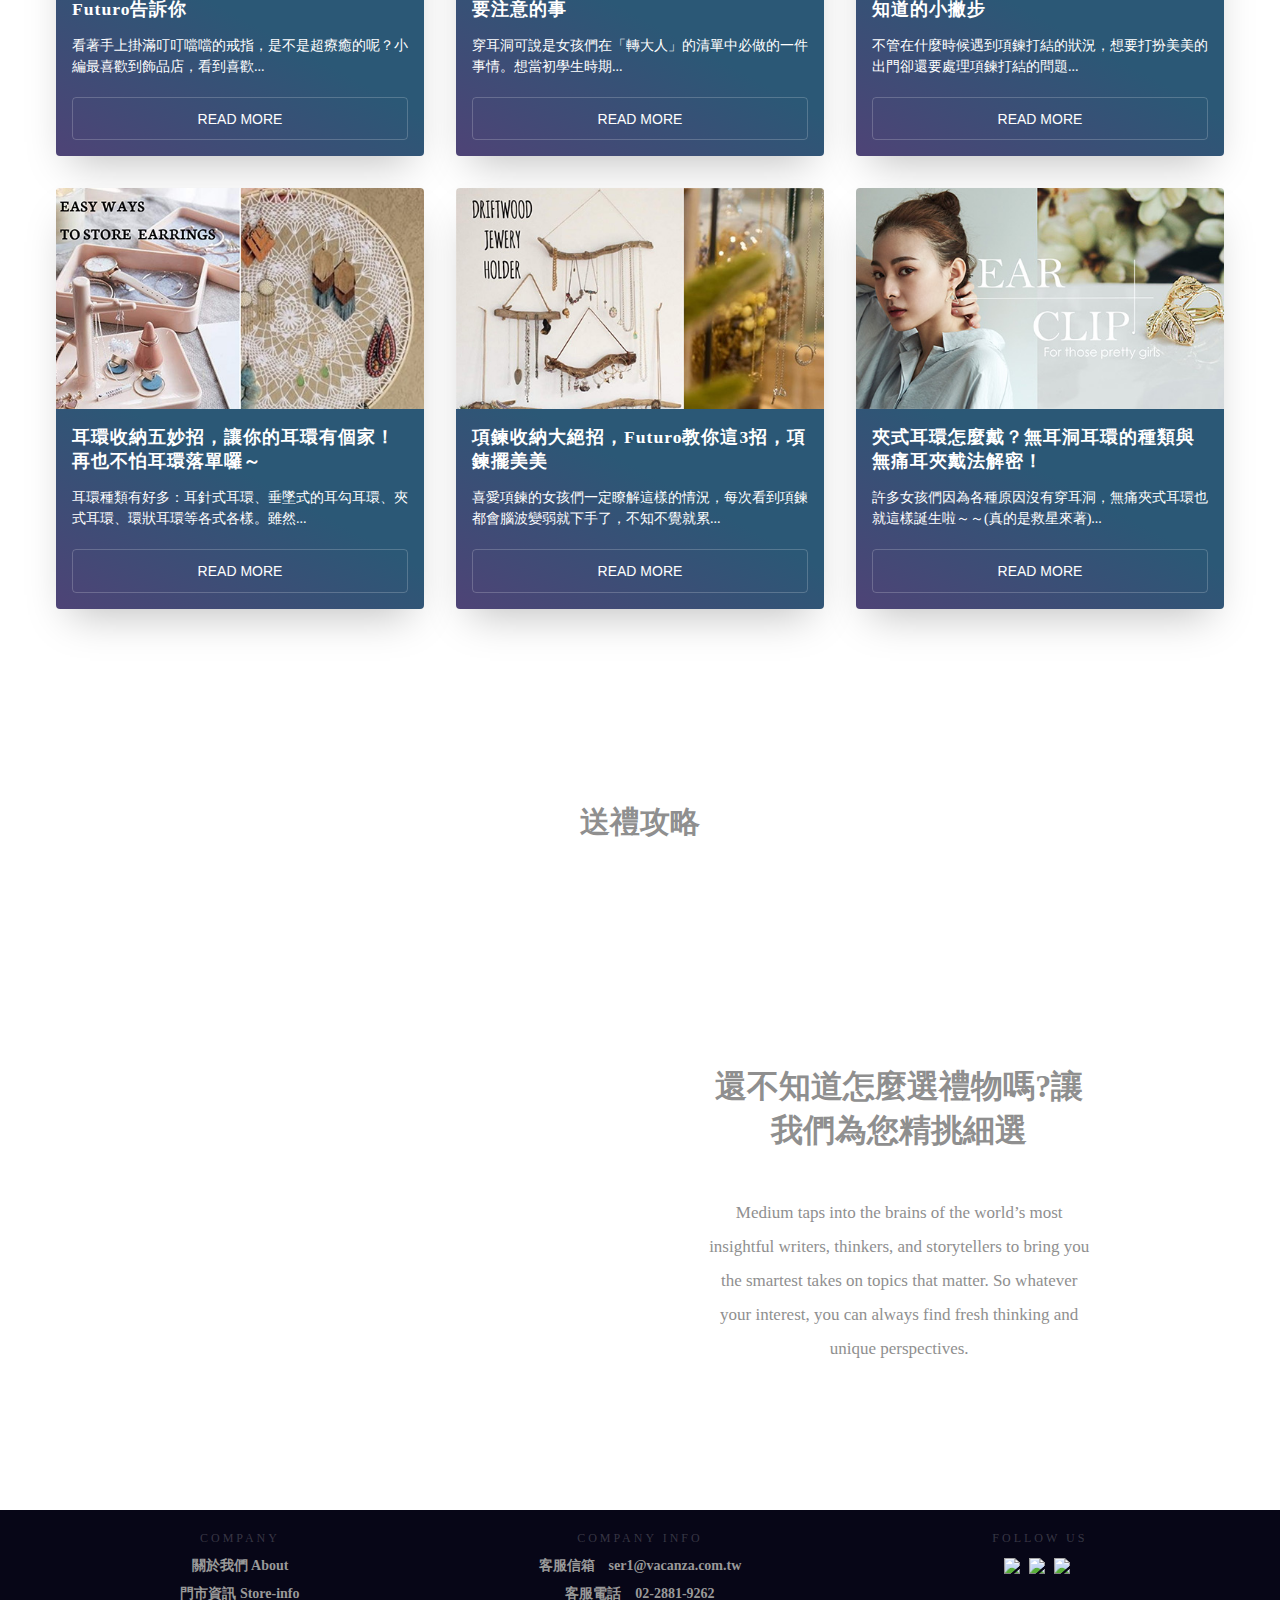
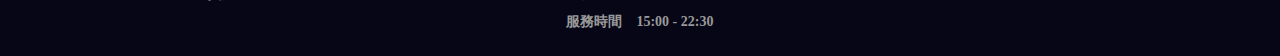
==== commit 885ad610: "gift" ====
--- a/index.html
+++ b/index.html
@@ -490,6 +490,79 @@
             color: #5e95ff;
             font-weight: 700;
         }
+
+        /* section_gift start */
+        .wrapper-2-col {
+            width: 90%;
+            margin: auto;
+
+        }
+
+        .grid-2-col {
+            display: grid;
+
+            grid-template-columns: 1fr 1fr;
+            justify-items: center;
+
+        }
+
+        #video {
+            width: 100%;
+            height: 100%;
+            position: relative;
+            top: 4rem;
+
+        }
+
+        #free-trial {
+            position: relative;
+            top: 10vh;
+            text-align: center;
+            padding: 4rem;
+        }
+
+        #free-trial h4 {
+            font-size: 2rem;
+        }
+
+        #free-trial p {
+            font-family: "Open Sans", 'Times New Roman', Times, serif;
+        }
+
+        .center {
+            text-align: center;
+            margin: auto;
+        }
+
+
+        @media (max-width:880px) {
+            .grid-2-col {
+                display: block;
+            }
+
+            #video {
+                margin-top: 5%;
+                margin-bottom: 0px;
+            }
+
+            #free-trial {
+                padding-top: 50px;
+                width: 100%;
+                margin-left: auto;
+                margin-right: auto;
+
+            }
+
+            #free-trial h4 {
+                font-size: 1.5rem;
+            }
+
+            #free-trial p {
+                font-size: .8rem;
+            }
+        }
+
+        /* section_gift end */
 
 
         /* section_footer start */
@@ -867,7 +940,21 @@
                 <div class="row">
                     <div class="col">
                         <h1>送禮攻略</h1>
-
+                        <div class="wrapper-2-col">
+                            <div class="grid-2-col">
+                                <div>
+                                    <video id="video" src="https://www.videvo.net/videvo_files/converted/2016_05/preview/160416_30_Smartphone2.mov39613.webm"
+                                        autoplay="true" loop="true"></video>
+                                </div>
+                                <div id="free-trial">
+                                    <h4>還不知道怎麼選禮物嗎?讓我們為您精挑細選</h4>
+                                    <p>Medium taps into the brains of the world’s most insightful writers, thinkers,
+                                        and storytellers to bring you the smartest takes on topics that matter. So
+                                        whatever your interest, you can always find fresh thinking and unique
+                                        perspectives.</p>
+                                </div>
+                            </div>
+                        </div>
                     </div>
                 </div>
             </div>
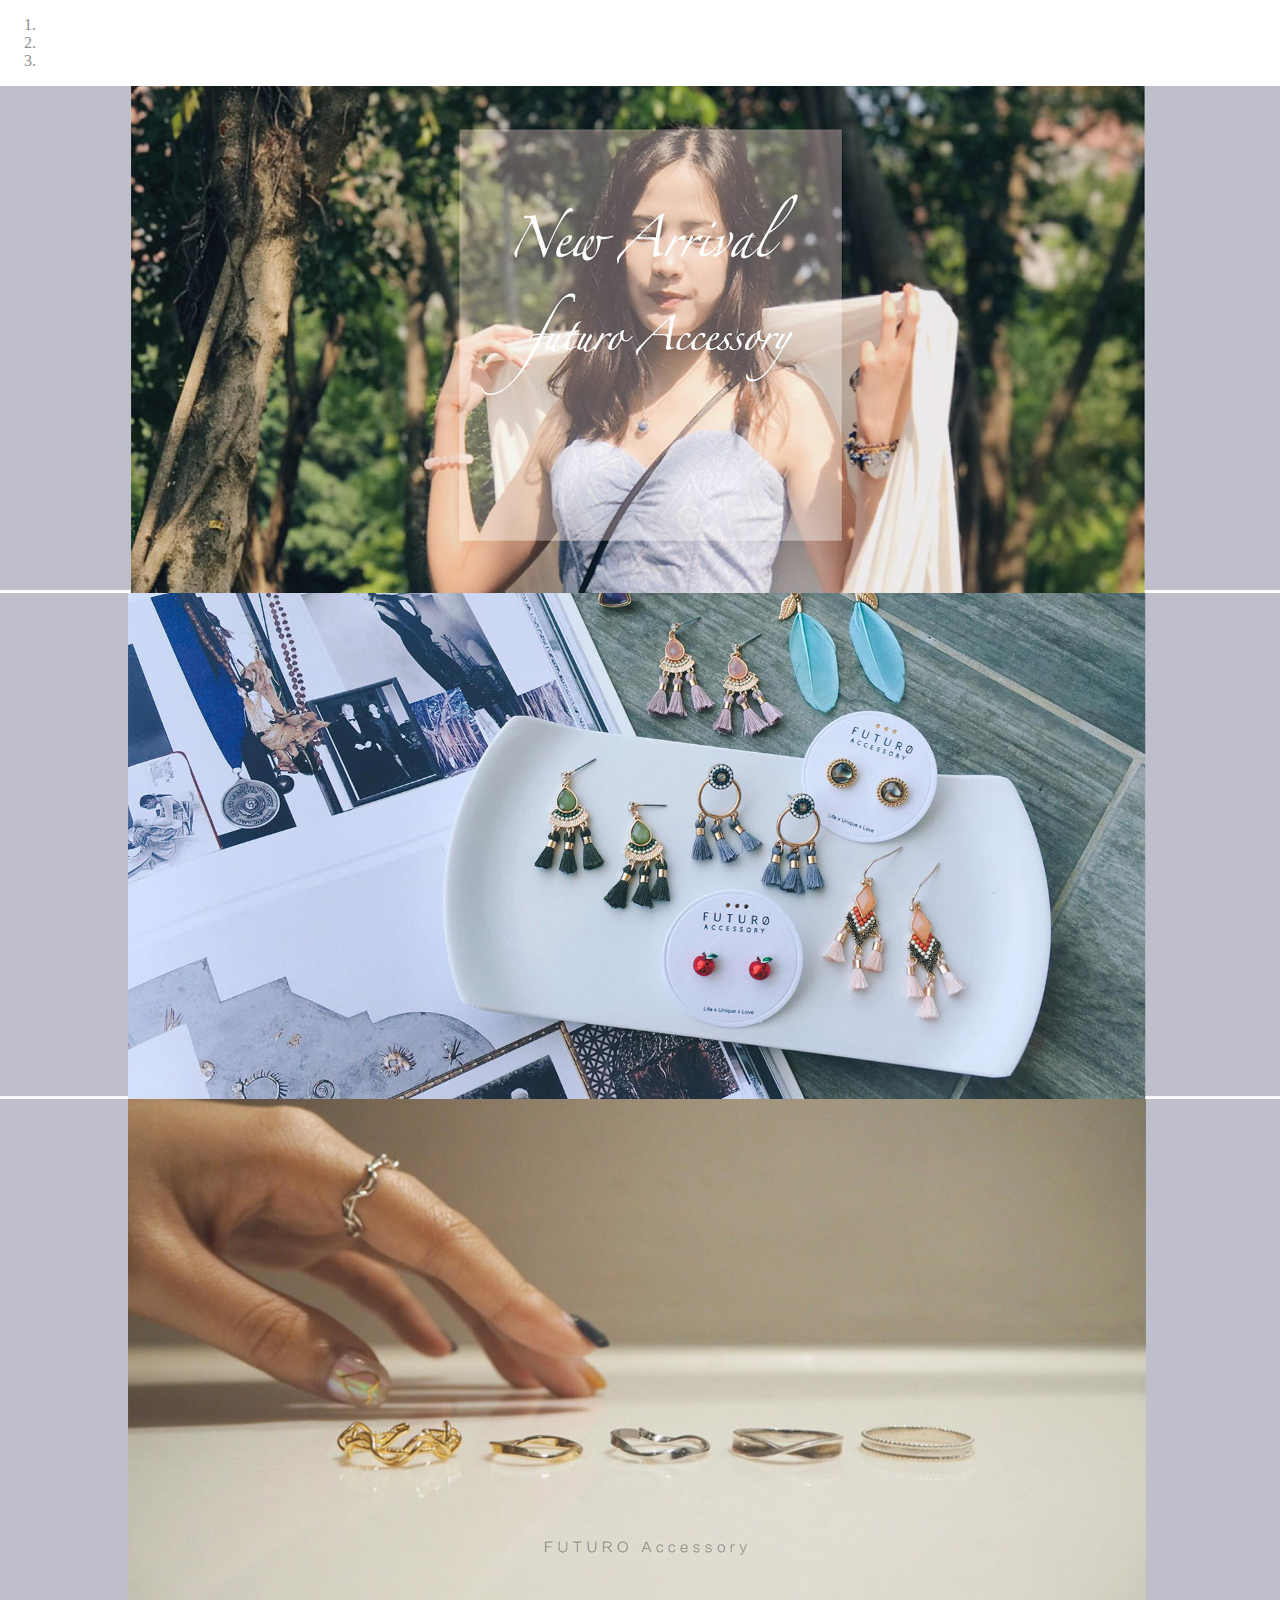
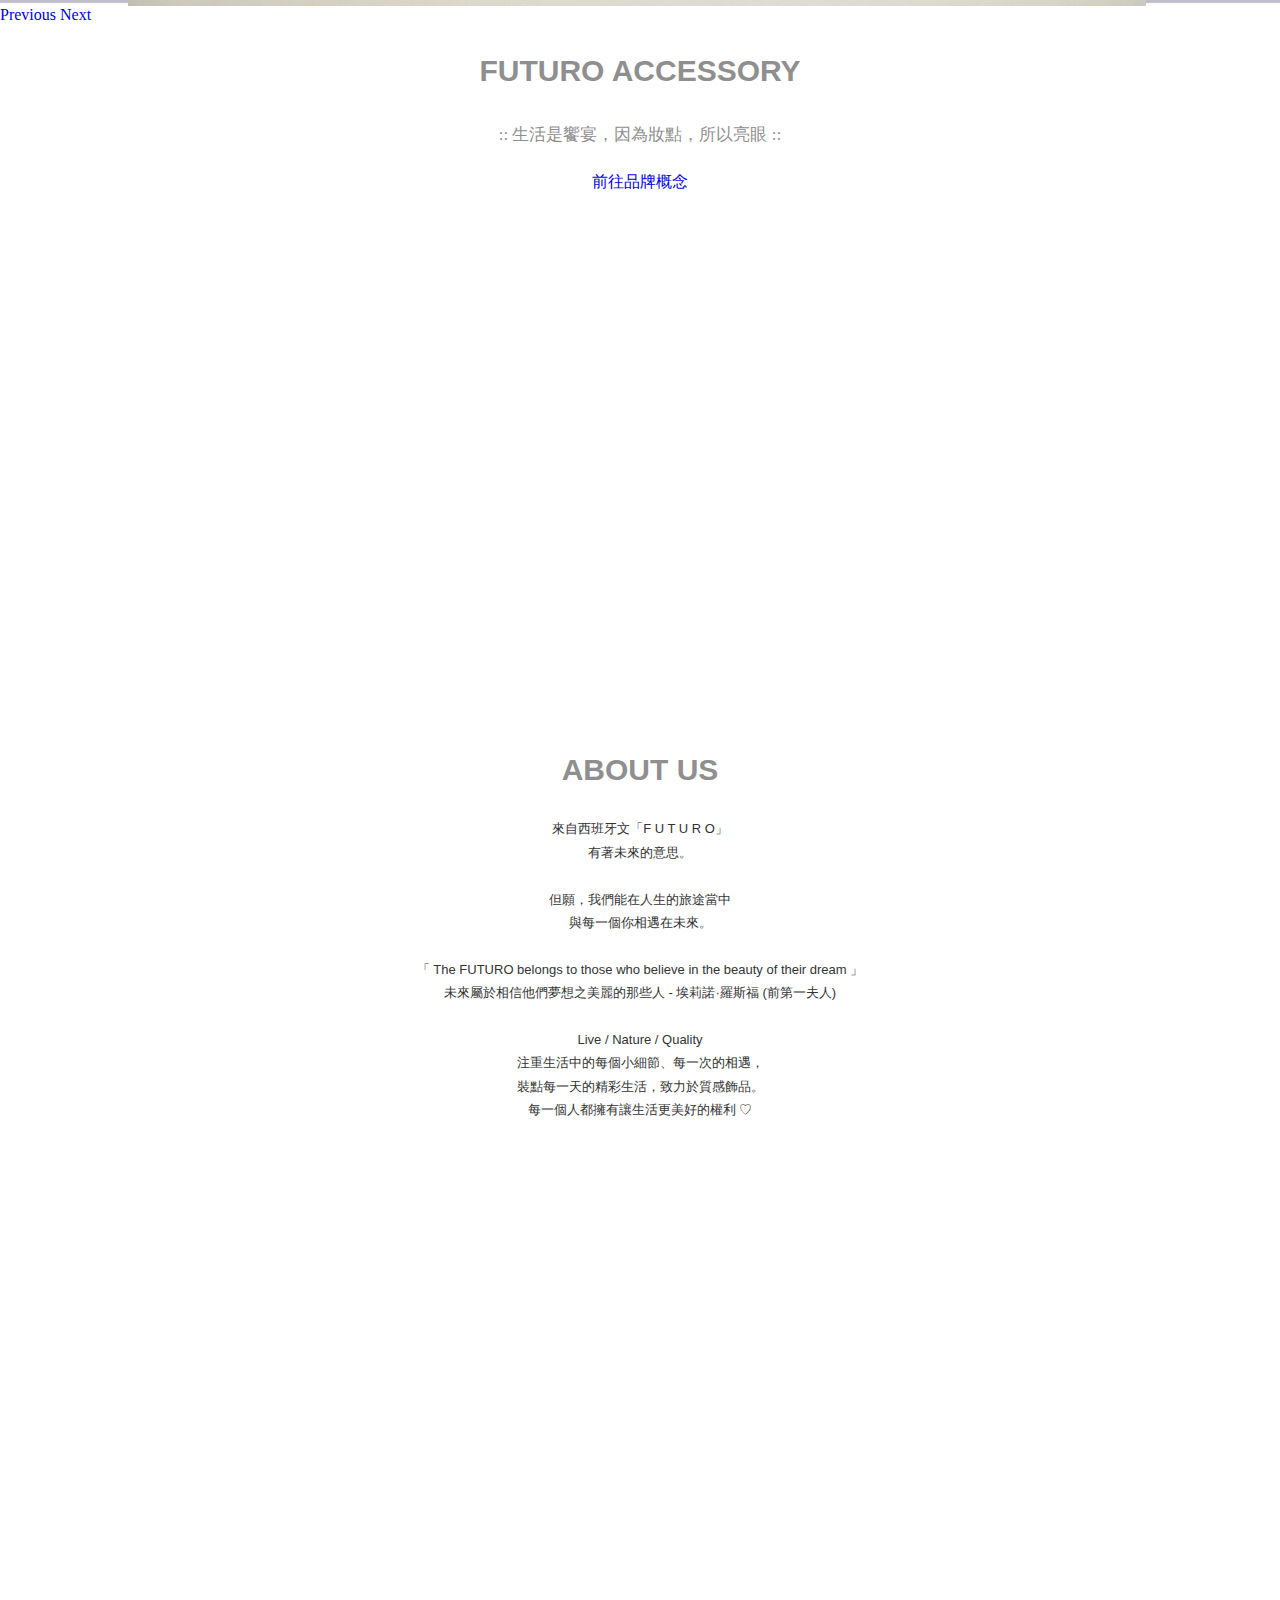
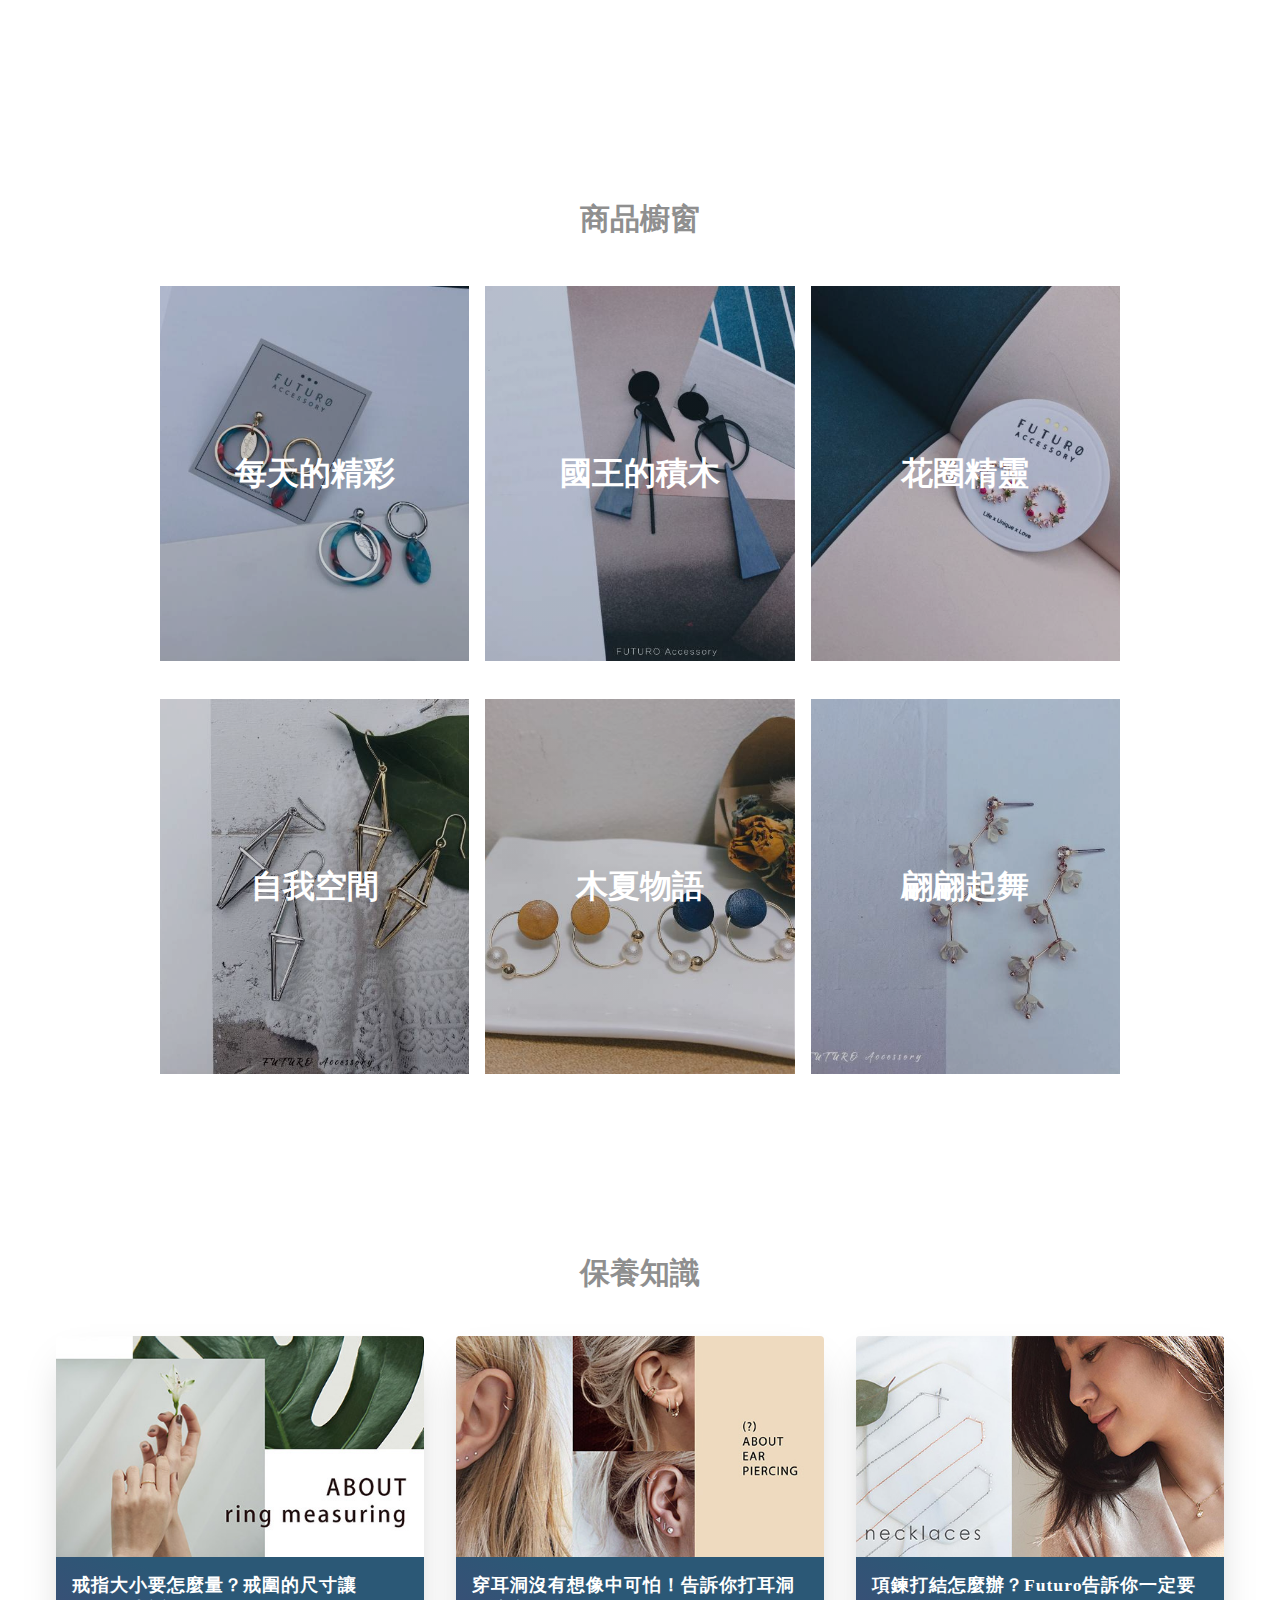
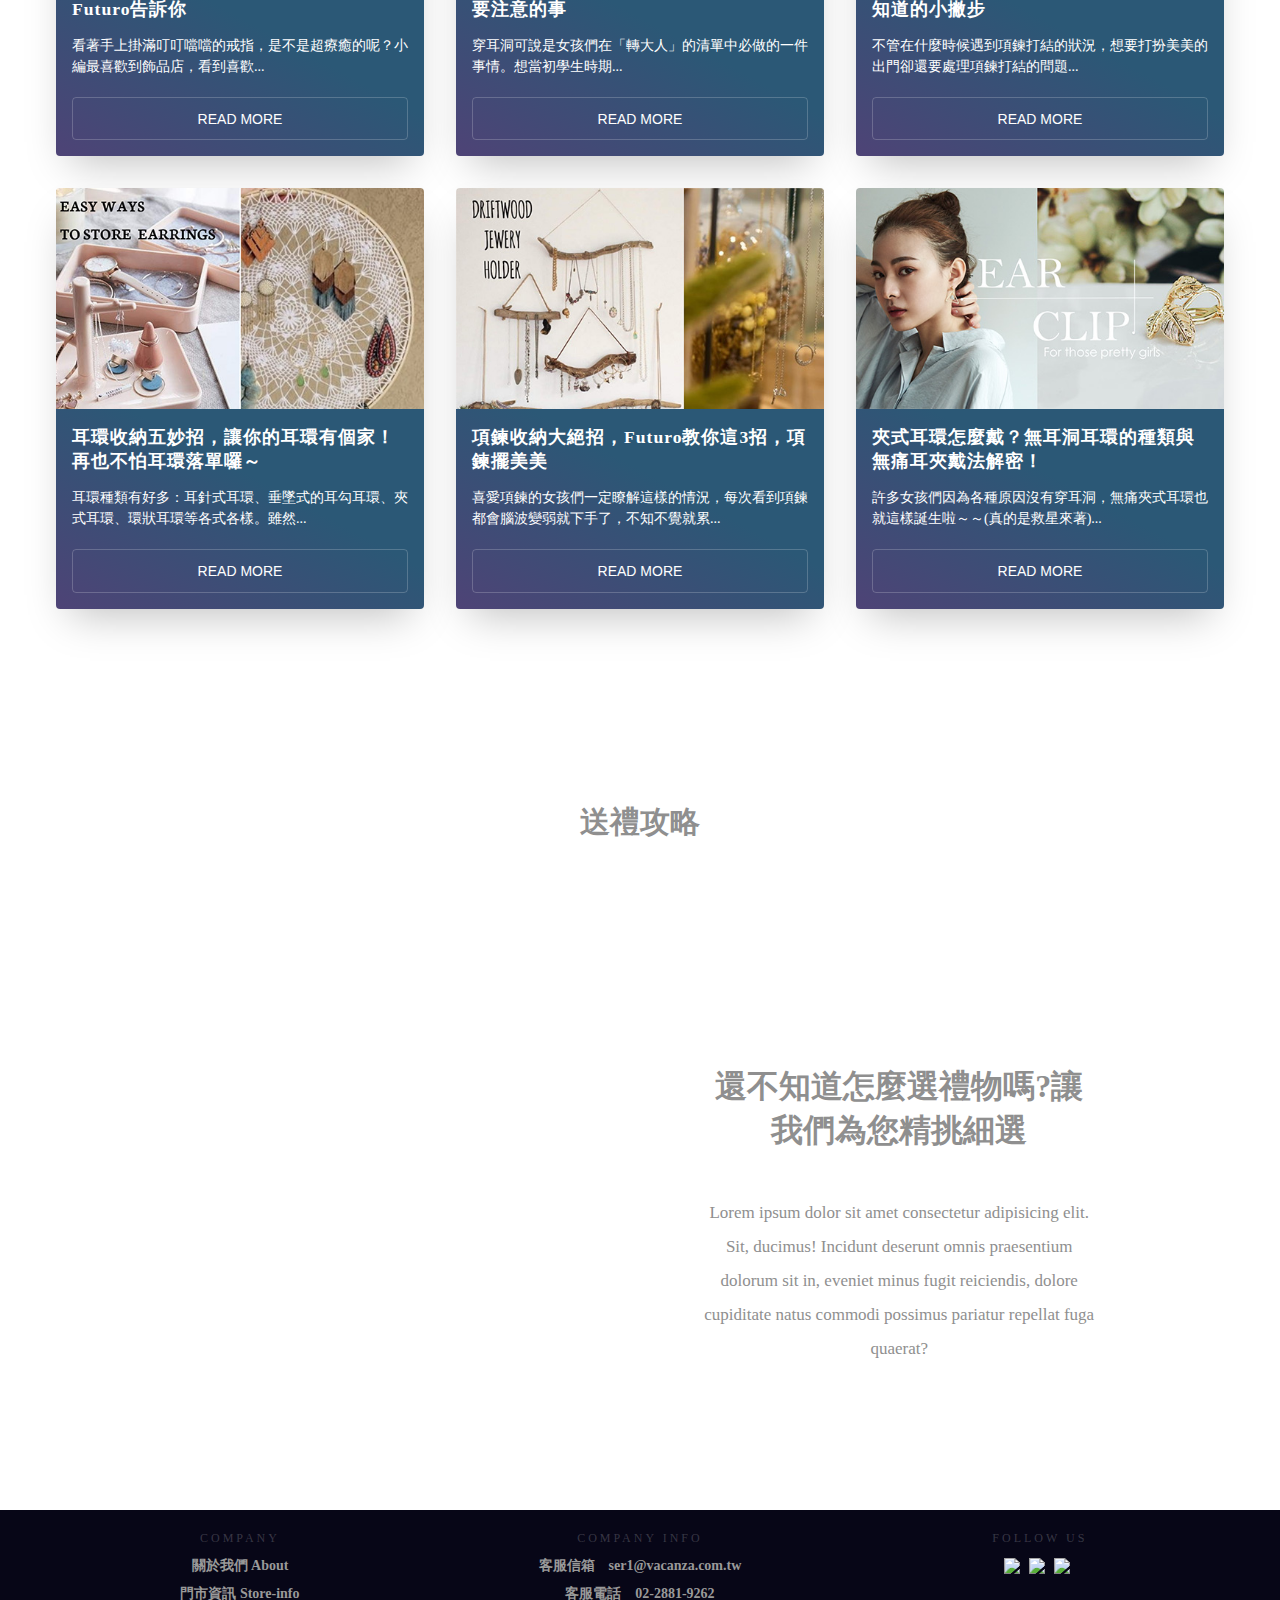
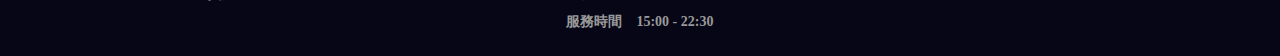
==== commit 9ffe3323: "lorem" ====
--- a/index.html
+++ b/index.html
@@ -680,7 +680,7 @@
     <header class="main_header">
         <div class="row">
             <div class="content">
-                <a class="logo" href="#">Uni House</a>
+                <a class="logo" href="#">Futuro</a>
 
                 <div class="mobile-toggle">
                     <span></span>
@@ -948,10 +948,9 @@
                                 </div>
                                 <div id="free-trial">
                                     <h4>還不知道怎麼選禮物嗎?讓我們為您精挑細選</h4>
-                                    <p>Medium taps into the brains of the world’s most insightful writers, thinkers,
-                                        and storytellers to bring you the smartest takes on topics that matter. So
-                                        whatever your interest, you can always find fresh thinking and unique
-                                        perspectives.</p>
+                                    <p>Lorem ipsum dolor sit amet consectetur adipisicing elit. Sit, ducimus! Incidunt
+                                        deserunt omnis praesentium dolorum sit in, eveniet minus fugit reiciendis,
+                                        dolore cupiditate natus commodi possimus pariatur repellat fuga quaerat?</p>
                                 </div>
                             </div>
                         </div>
